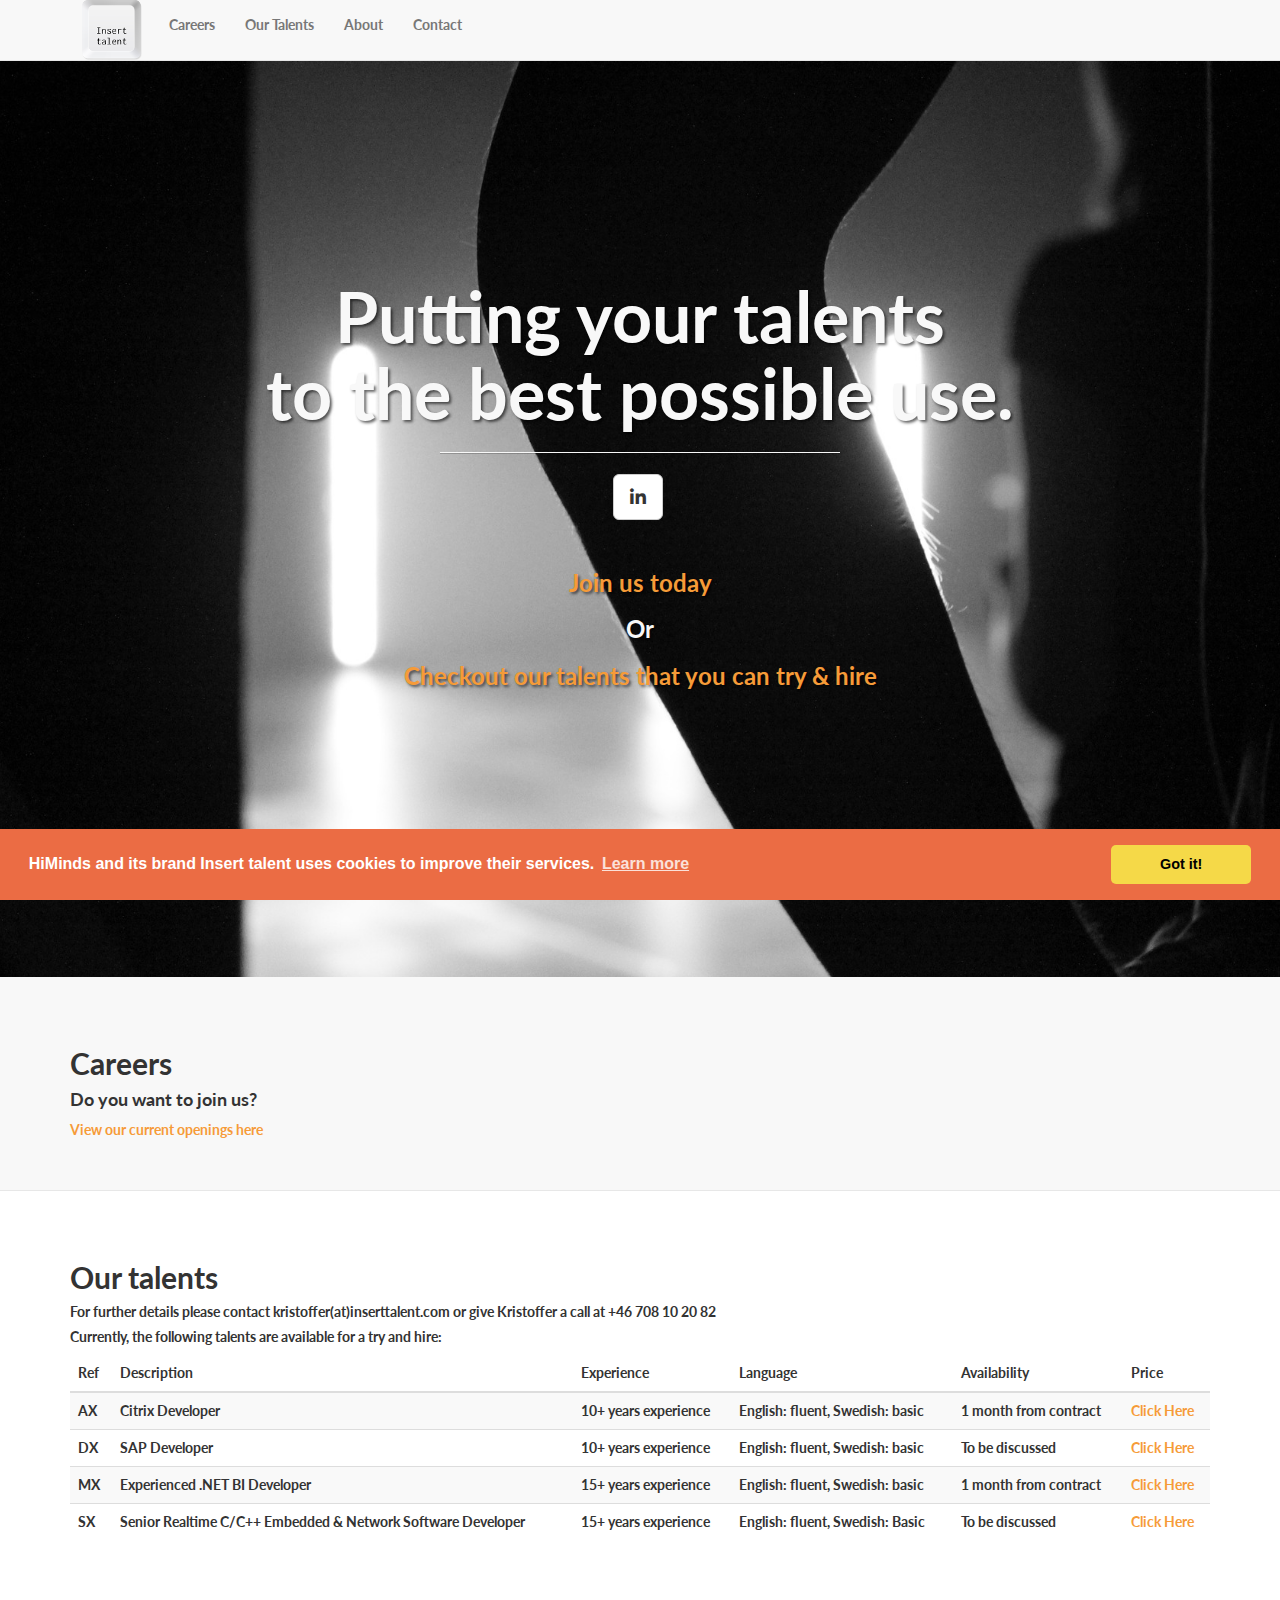
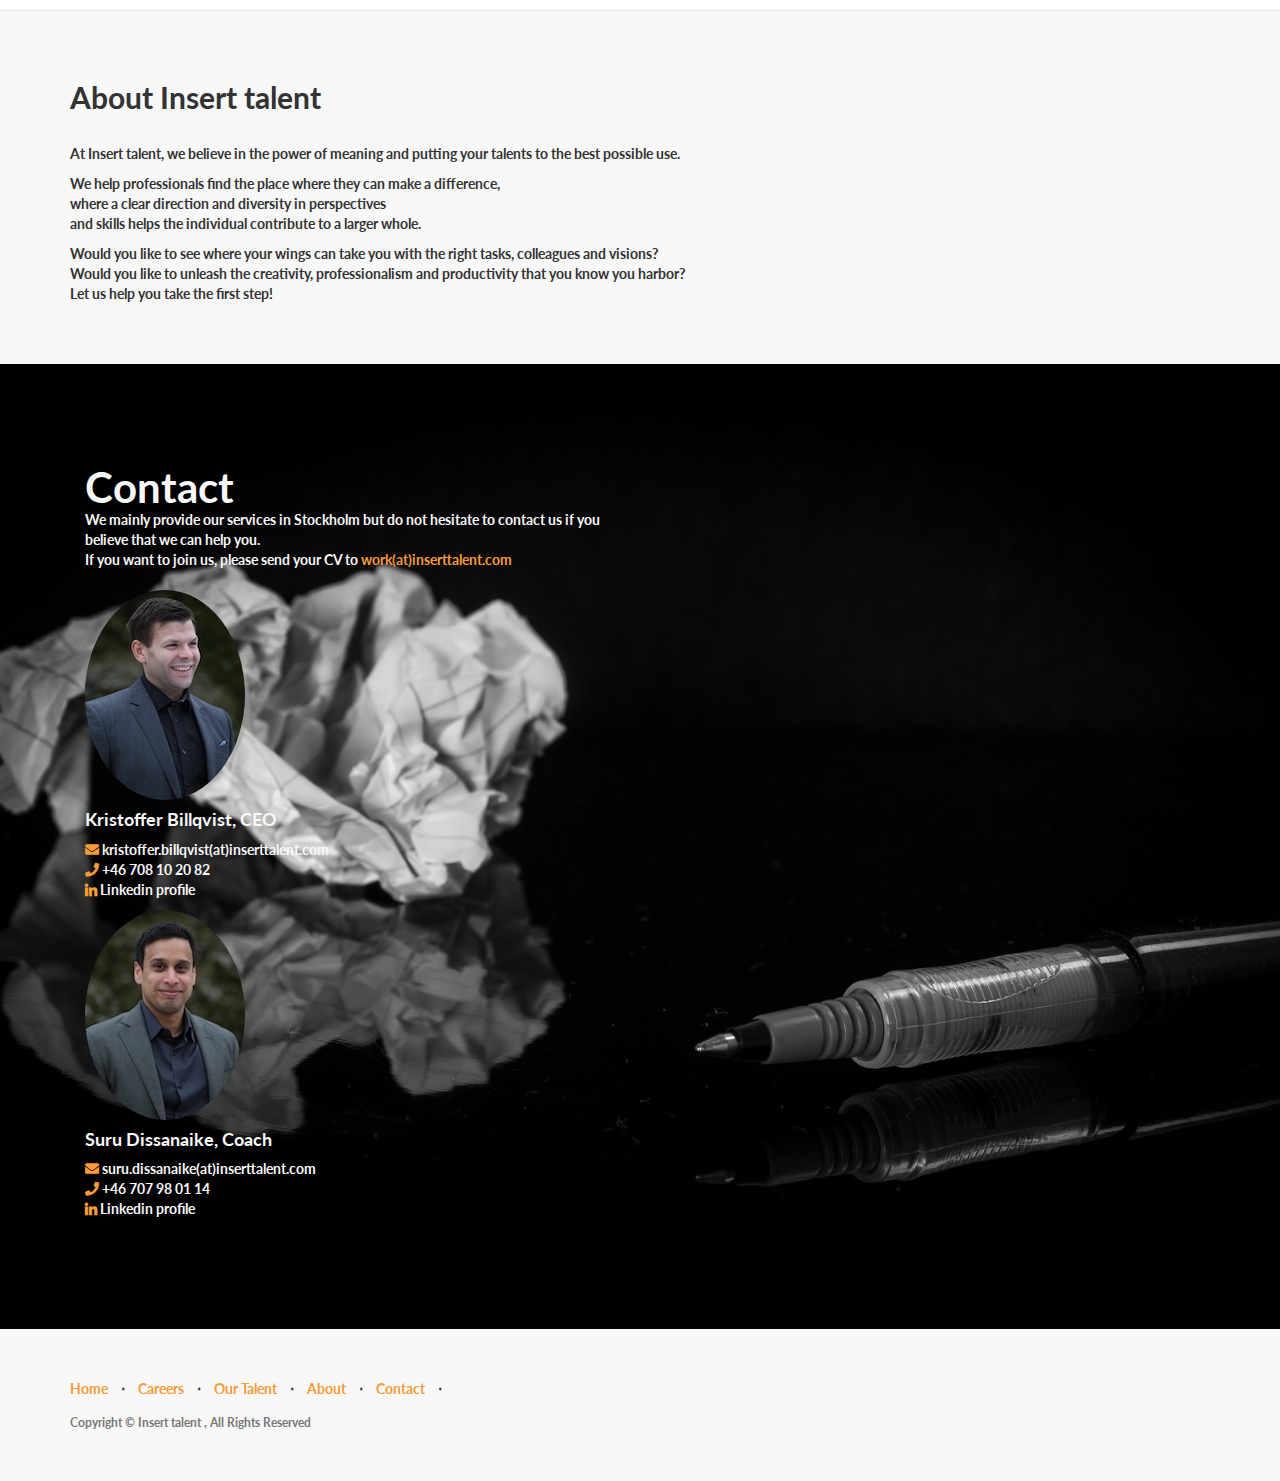
==== index.html @ 70e40157 "Moved to github.io" ====
<!DOCTYPE html>
<html>

<head>
    <meta charset="utf-8">
    <meta http-equiv="X-UA-Compatible" content="IE=edge">
    <meta name="viewport" content="width=device-width, initial-scale=1">
    <meta name="description" content=" Insert talent">
    <meta name="author" content="Suru Dissanaike">

    <title>Insert talent</title>

    <!-- Bootstrap Core CSS -->
    <link href="css/bootstrap.min.css" rel="stylesheet">

    <!-- Custom CSS -->
    <link href="css/landing-page.css" rel="stylesheet">

    <!-- Custom Fonts -->
    <link href="assets/css/fontawesome-all.min.css" rel="stylesheet">

    <!-- Handle Code-->
    <link href="assets/prism/prism.css" rel="stylesheet">

    <!-- Handle Videos on our site-->
    <link href="css/video-js.css" rel="stylesheet">

    <link rel="shortcut icon" type="image/png" href="favicon.png" />

    <link href="//fonts.googleapis.com/css?family=Lato:300,400,700,300italic,400italic,700italic" rel="stylesheet"
        type="text/css">

    <link rel="stylesheet" type="text/css" href="css/cookieconsent.min.css">


</head>

<body>
    <!-- Navigation -->
    <nav class="navbar navbar-default navbar-fixed-top" role="navigation">
        <div class="container">
            <!-- Brand and toggle get grouped for better mobile display -->
            <div class="navbar-header page-scroll">
                &nbsp; &nbsp;
                <a href="#home">
                    <img src="img/logo.png" max-width=100% height=auto>
                </a>

                <button type="button" class="navbar-toggle" data-toggle="collapse"
                    data-target="#bs-example-navbar-collapse-1">
                    <span class="sr-only">Toggle navigation</span>
                    <span class="icon-bar"></span>
                    <span class="icon-bar"></span>
                    <span class="icon-bar"></span>
                </button>
            </div>

            <!-- Collect the nav links, forms, and other content for toggling -->
            <div class="collapse navbar-collapse" id="bs-example-navbar-collapse-1">
                <ul class="nav navbar-nav navbar-left">
                    <li>
                        &nbsp;
                    </li>
                    <li>
                        &nbsp;
                    </li>
                    <li>
                        &nbsp;
                    </li>
                    <li>
                        &nbsp;
                    </li>
                    <li>
                        <a class="page-scroll" href="#careers">Careers</a>
                    </li>
                    <li>
                        <a class="page-scroll" href="#talent">Our Talents</a>
                    </li>

                    <li>
                        <a class="page-scroll" href="#about">About</a>
                    </li>
                    <li>
                        <a class="page-scroll" href="#contact">Contact</a>
                    </li>
                </ul>
            </div>
            <!-- /.navbar-collapse -->
        </div>
        <!-- /.container -->
    </nav>

    <section id="home">
        <!-- Header -->
        <div class="intro-header">
            <div class="container">
                <div class="row">
                    <div class="col-lg-12">
                        <div class="intro-message">
                            <h1>Putting your talents </h1>
                            <h1>to the best possible use.</h1>

                            <hr class="intro-divider">
                            <ul class="list-inline intro-social-buttons">
                                <li>
                                    <a href="https://www.linkedin.com/company/inserttalent/"
                                        class="btn btn-default btn-lg">
                                        <i class="fab fa-linkedin-in"></i>
                                        <span class="network-name"></span>
                                    </a>
                                </li>
                            </ul>
                            <br>
                            <h3>
                                <a href="#careers">Join us today</a>
                            </h3>
                            <h3>Or</h3>
                            <h3>
                                <a href="#talent">Checkout our talents that you can try & hire</a>
                            </h3>

                        </div>
                    </div>
                </div>
            </div>
            <!-- /.container -->
        </div>
        <!-- /.intro-header -->

    </section>
    <!-- Careers Section -->
    <section id="careers">
        <div class="content-section-a">
            <div class="container">
                <h2>Careers</h2>
                <h4>
                    Do you want to join us?
                </h4>
                <a href="https://youcru.it/faI4HD" target="_blank"> View our current openings here</a>
            </div>
        </div>
    </section>

    </section>

    <!-- talent Section -->
    <section id="talent">
        <div class="content-section-b">
            <div class="container">
                <h2>Our talents</h2>
                <h5>For further details please contact kristoffer(at)inserttalent.com or give Kristoffer a call at +46
                    708 10 20 82</h5>
                <h5>Currently, the following talents are available for a try and hire:</h5>

                <table class="table table-striped">
                    <thead>
                        <tr>
                            <th scope="col">Ref</th>
                            <th scope="col">Description</th>
                            <th scope="col">Experience</th>
                            <th scope="col">Language</th>
                            <th scope="col">Availability</th>
                            <th scope="col">Price</th>

                        </tr>
                    </thead>
                    <tbody>
                        <tr>
                            <th scope="row">AX</th>
                            <td>Citrix Developer</td>
                            <td>10+ years experience</td>
                            <td>English: fluent, Swedish: basic</td>
                            <td>1 month from contract</td>
                            <td> <a href="#"
                                    onClick="MyWindow=window.open('it-ax.html','MyWindow','width=600,height=300'); return false;">Click
                                    Here</a></td>
                        </tr>
                        <tr>
                            <th scope="row">DX</th>
                            <td>SAP Developer</td>
                            <td>10+ years experience</td>
                            <td>English: fluent, Swedish: basic</td>
                            <td>To be discussed</td>
                            <td> <a href="#"
                                    onClick="MyWindow=window.open('it-dx.html','MyWindow','width=600,height=300'); return false;">Click
                                    Here</a></td>
                        </tr>
                        <tr>
                            <th scope="row">MX</th>
                            <td>Experienced .NET BI Developer</td>
                            <td>15+ years experience</td>
                            <td>English: fluent, Swedish: basic</td>
                            <td>1 month from contract</td>
                            <td> <a href="#"
                                    onClick="MyWindow=window.open('it-mx.html','MyWindow','width=600,height=300'); return false;">Click
                                    Here</a></td>

                        </tr>
                        <tr>
                            <th scope="row">SX</th>
                            <td>Senior Realtime C/C++ Embedded & Network Software Developer</td>
                            <td>15+ years experience</td>
                            <td>English: fluent, Swedish: Basic</td>
                            <td>To be discussed</td>
                            <td> <a href="#"
                                    onClick="MyWindow=window.open('it-sx.html','MyWindow','width=600,height=300'); return false;">Click
                                    Here</a></td>

                        </tr>
                    </tbody>
                </table>

            </div>
        </div>
    </section>


    <!-- About Section -->
    <section id="about">
        <div class="content-section-a">
            <div class="container">
                <h2>About Insert talent</h2>
                <br />
                <p>
                    At Insert talent, we believe in the power of meaning and putting your talents to the best possible
                    use.
                </p>
                <p>
                    We help professionals find the place where they can make a difference,
                    <br> where a clear direction and diversity in perspectives
                    <br> and skills helps the individual contribute to a larger whole.
                    <br>
                </p>
                <p>
                    Would you like to see where your wings can take you with the right tasks, colleagues and visions?
                    <br> Would you like to unleash the creativity, professionalism and productivity that you know you
                    harbor?
                    <br> Let us help you take the first step!
                    <br>
                </p>

            </div>
        </div>
    </section>

    <section id="contact">
        <div class="banner">
            <div class="container">
                <div class="col-lg-6">
                    <h2>Contact</h2>
                    <p>We mainly provide our services in Stockholm but do not hesitate to contact
                        us if you believe that we can help you.
                        <br />If you want to join us, please send your CV to
                        <a href="mailto:work@inserttalent.com">work(at)inserttalent.com</a>
                    </p>
                    <div class="clearfix"></div>

                    <p>
                    </p>

                    <!--//Kristoffer-->
                    <div class="profile">
                        <img class="img-circle" src="img/kristoffer-contact.jpg" alt="" />
                    </div>
                    <!--//profile-->
                    <h4 class="sub-title">Kristoffer Billqvist, CEO</h4>
                    <p>
                        <a href="mailto:kristoffer.billqvist@inserttalent.com">
                            <i class="fa fa-envelope"></i>
                        </a> kristoffer.billqvist(at)inserttalent.com
                        <br>
                        <a href="tel:+46708102082">
                            <i class="fa fa-phone"></i>
                        </a> +46 708 10 20 82
                        <br>
                        <a href="https://se.linkedin.com/in/kristofferj" target="_blank">
                            <i class="fab fa-linkedin-in"> </i>
                        </a> Linkedin profile

                        <br>
                    </p>
                    <!--Kristoffer-->
                    <!--Suru-->
                    <!--//Suru-->
                    <div class="profile">
                        <img class="img-circle" src="img/suru-contact.jpg" alt="" />
                    </div>
                    <!--//profile-->
                    <h4 class="sub-title">Suru Dissanaike, Coach</h4>
                    <p>
                        <a href="mailto:suru.dissanaike@inserttalent.com">
                            <i class="fa fa-envelope"></i>
                        </a> suru.dissanaike(at)inserttalent.com
                        <br>
                        <a href="tel:+46707980114">
                            <i class="fa fa-phone"></i>
                        </a> +46 707 98 01 14
                        <br>
                        <a href="https://se.linkedin.com/in/dissanaike" target="_blank">
                            <i class="fab fa-linkedin-in"> </i>
                        </a> Linkedin profile
                        <br>
                    </p>
                    <!--Suru-->
                </div>

            </div>
        </div>
    </section>
    <!-- /.banner -->
    <!-- Footer -->
    <footer>
        <div class="container">
            <div class="row">
                <div class="col-md-8">
                    <ul class="list-inline">
                        <li>
                            <a href="#home">Home</a>
                        </li>
                        <li class="footer-menu-divider">&sdot;</li>
                        <li>
                            <a href="#careers">Careers</a>
                        </li>
                        <li class="footer-menu-divider">&sdot;</li>
                        <li>
                            <a href="#talent">Our Talent</a>
                        </li>
                        <li class="footer-menu-divider">&sdot;</li>

                        <li>
                            <a href="#about">About</a>
                        </li>
                        <li class="footer-menu-divider">&sdot;</li>
                        <li>
                            <a href="#contact">Contact</a>
                        </li>
                        <li class="footer-menu-divider">&sdot;</li>
                    </ul>
                    <p class="copyright text-muted small">Copyright &copy; Insert talent , All Rights Reserved</p>
                </div>

                <!-- Insert talent thanks  Landing Page which is a free to use and open source. We also thank Bootstrap theme created by http://startbootstrap.com -->
            </div>
        </div>
    </footer>

    <!-- jQuery Version 1.11.0 -->
    <script src="js/jquery-1.11.0.js"></script>

    <!-- Plugin JavaScript -->
    <script src="js/jquery.easing.min.js"></script>

    <!-- Bootstrap Core JavaScript -->
    <script src="js/bootstrap.min.js"></script>

    <!-- Custom Theme JavaScript -->
    <script src="js/landing-page.js"></script>

    <!-- Global site tag (gtag.js) - Google Analytics -->
    <script async src="https://www.googletagmanager.com/gtag/js?id=UA-114684501-1"></script>


    <script src="js/cookieconsent.min.js"></script>


    <script>
        window.dataLayer = window.dataLayer || [];

        function gtag() {
            dataLayer.push(arguments);
        }
        gtag('js', new Date());

        gtag('config', 'UA-114684501-1');

        window.addEventListener("load", function () {
            window.cookieconsent.initialise({
                "palette": {
                    "popup": {
                        "background": "#eb6c44",
                        "text": "#ffffff"
                    },
                    "button": {
                        "background": "#f5d948"
                    }
                },
                "theme": "classic",
                "content": {
                    "message": "HiMinds and its brand Insert talent uses cookies to improve their services. ",
                    "href": "https://www.himinds.com/pdf/DataProtectionPolicy.pdf"
                }
            })
        });
    </script>

</body>

</html>
---- css/landing-page.css ----
/*!
 * Start Bootstrap - Landing Page Bootstrap Theme (http://startbootstrap.com)
 * Code licensed under the Apache License v2.0.
 * For details, see http://www.apache.org/licenses/LICENSE-2.0.
 */

body,
html {
    width: 100%;
    height: 100%;
}

body,
h1,
h2,
h3,
h4,
h5,
h6 {
    font-family: "Lato","Helvetica Neue",Helvetica,Arial,sans-serif;
    font-weight: 700;
}


.lead {
    font-size: 16px;
    font-weight: 600;
}

.intro-header {
    padding-top: 50px; /* If you're making other pages, make sure there is 50px of padding to make sure the navbar doesn't overlap content! */
    padding-bottom: 50px;
    text-align: center;
    color: #f8f8f8;
    background: url(../img/intro-bg-hms.jpg) no-repeat center center;
    background-size: cover;
}

.intro-message {
    position: relative;
    padding-top: 20%;
    padding-bottom: 20%;
}

.intro-message > h1 {
    margin: 0;
    text-shadow: 2px 2px 3px rgba(0,0,0,0.6);
    font-size: 5em;
}

.intro-divider {
    width: 400px;
    border-top: 1px solid #f8f8f8;
    border-bottom: 1px solid rgba(0,0,0,0.2);
}

.intro-message > h3 {
    text-shadow: 2px 2px 3px rgba(0,0,0,0.6);
}

@media(max-width:767px) {
    .intro-message {
        padding-bottom: 15%;
    }

    .intro-message > h1 {
        font-size: 3em;
    }

    ul.intro-social-buttons > li {
        display: block;
        margin-bottom: 20px;
        padding: 0;
    }

    ul.intro-social-buttons > li:last-child {
        margin-bottom: 0;
    }

    .intro-divider {
        width: 100%;
    }
}

.network-name {
    text-transform: uppercase;
    font-size: 14px;
    font-weight: 400;
    letter-spacing: 2px;
}

.content-section-a {
    padding: 50px 0;
    background-color: #f8f8f8;
}

.content-section-b {
    padding: 50px 0;
    border-top: 1px solid #e7e7e7;
    border-bottom: 1px solid #e7e7e7;
}

.section-heading {
    margin-bottom: 30px;
}

.section-heading-spacer {
    float: left;
    width: 200px;
    border-top: 3px solid #e7e7e7;
}

.banner {
    padding: 100px 0;
    color: #f8f8f8;
    background: url(../img/banner-bg-hms.jpg) no-repeat center center;
    background-size: cover;
}

.banner h2 {
    margin: 0;
    text-shadow: 2px 2px 3px rgba(0,0,0,0.6);
    font-size: 3em;
}

.banner ul {
    margin-bottom: 0;
}

.banner-social-buttons {
    float: right;
    margin-top: 0;
}

@media(max-width:1199px) {
    ul.banner-social-buttons {
        float: left;
        margin-top: 15px;
    }
}

@media(max-width:767px) {
    .banner h2 {
        margin: 0;
        text-shadow: 2px 2px 3px rgba(0,0,0,0.6);
        font-size: 3em;
    }

    ul.banner-social-buttons > li {
        display: block;
        margin-bottom: 20px;
        padding: 0;
    }

    ul.banner-social-buttons > li:last-child {
        margin-bottom: 0;
    }
}

footer {
    padding: 50px 0;
    background-color: #f8f8f8;
}

p.copyright {
    margin: 15px 0 0;
}
---- assets/prism/prism.css ----
/* PrismJS 1.10.0
http://prismjs.com/download.html?themes=prism-okaidia&languages=markup+css+clike+javascript+c+bash+cpp+arduino+go+groovy+java+python+yaml&plugins=line-highlight+line-numbers+toolbar+highlight-keywords+remove-initial-line-feed+normalize-whitespace+data-uri-highlight+show-language+copy-to-clipboard */
/**
 * okaidia theme for JavaScript, CSS and HTML
 * Loosely based on Monokai textmate theme by http://www.monokai.nl/
 * @author ocodia
 */

code[class*="language-"],
pre[class*="language-"] {
	color: #f8f8f2;
	background: none;
	text-shadow: 0 1px rgba(0, 0, 0, 0.3);
	font-family: Consolas, Monaco, 'Andale Mono', 'Ubuntu Mono', monospace;
	text-align: left;
	white-space: pre;
	word-spacing: normal;
	word-break: normal;
	word-wrap: normal;
	line-height: 1.5;

	-moz-tab-size: 4;
	-o-tab-size: 4;
	tab-size: 4;

	-webkit-hyphens: none;
	-moz-hyphens: none;
	-ms-hyphens: none;
	hyphens: none;
}

/* Code blocks */
pre[class*="language-"] {
	padding: 1em;
	margin: .5em 0;
	overflow: auto;
	border-radius: 0.3em;
}

:not(pre) > code[class*="language-"],
pre[class*="language-"] {
	background: #272822;
}

/* Inline code */
:not(pre) > code[class*="language-"] {
	padding: .1em;
	border-radius: .3em;
	white-space: normal;
}

.token.comment,
.token.prolog,
.token.doctype,
.token.cdata {
	color: slategray;
}

.token.punctuation {
	color: #f8f8f2;
}

.namespace {
	opacity: .7;
}

.token.property,
.token.tag,
.token.constant,
.token.symbol,
.token.deleted {
	color: #f92672;
}

.token.boolean,
.token.number {
	color: #ae81ff;
}

.token.selector,
.token.attr-name,
.token.string,
.token.char,
.token.builtin,
.token.inserted {
	color: #a6e22e;
}

.token.operator,
.token.entity,
.token.url,
.language-css .token.string,
.style .token.string,
.token.variable {
	color: #f8f8f2;
}

.token.atrule,
.token.attr-value,
.token.function {
	color: #e6db74;
}

.token.keyword {
	color: #66d9ef;
}

.token.regex,
.token.important {
	color: #fd971f;
}

.token.important,
.token.bold {
	font-weight: bold;
}
.token.italic {
	font-style: italic;
}

.token.entity {
	cursor: help;
}

pre[data-line] {
	position: relative;
	padding: 1em 0 1em 3em;
}

.line-highlight {
	position: absolute;
	left: 0;
	right: 0;
	padding: inherit 0;
	margin-top: 1em; /* Same as .prism’s padding-top */

	background: hsla(24, 20%, 50%,.08);
	background: linear-gradient(to right, hsla(24, 20%, 50%,.1) 70%, hsla(24, 20%, 50%,0));

	pointer-events: none;

	line-height: inherit;
	white-space: pre;
}

	.line-highlight:before,
	.line-highlight[data-end]:after {
		content: attr(data-start);
		position: absolute;
		top: .4em;
		left: .6em;
		min-width: 1em;
		padding: 0 .5em;
		background-color: hsla(24, 20%, 50%,.4);
		color: hsl(24, 20%, 95%);
		font: bold 65%/1.5 sans-serif;
		text-align: center;
		vertical-align: .3em;
		border-radius: 999px;
		text-shadow: none;
		box-shadow: 0 1px white;
	}

	.line-highlight[data-end]:after {
		content: attr(data-end);
		top: auto;
		bottom: .4em;
	}

.line-numbers .line-highlight:before,
.line-numbers .line-highlight:after {
	content: none;
}

pre.line-numbers {
	position: relative;
	padding-left: 3.8em;
	counter-reset: linenumber;
}

pre.line-numbers > code {
	position: relative;
    white-space: inherit;
}

.line-numbers .line-numbers-rows {
	position: absolute;
	pointer-events: none;
	top: 0;
	font-size: 100%;
	left: -3.8em;
	width: 3em; /* works for line-numbers below 1000 lines */
	letter-spacing: -1px;
	border-right: 1px solid #999;

	-webkit-user-select: none;
	-moz-user-select: none;
	-ms-user-select: none;
	user-select: none;

}

	.line-numbers-rows > span {
		pointer-events: none;
		display: block;
		counter-increment: linenumber;
	}

		.line-numbers-rows > span:before {
			content: counter(linenumber);
			color: #999;
			display: block;
			padding-right: 0.8em;
			text-align: right;
		}
pre.code-toolbar {
	position: relative;
}

pre.code-toolbar > .toolbar {
	position: absolute;
	top: .3em;
	right: .2em;
	transition: opacity 0.3s ease-in-out;
	opacity: 0;
}

pre.code-toolbar:hover > .toolbar {
	opacity: 1;
}

pre.code-toolbar > .toolbar .toolbar-item {
	display: inline-block;
}

pre.code-toolbar > .toolbar a {
	cursor: pointer;
}

pre.code-toolbar > .toolbar button {
	background: none;
	border: 0;
	color: inherit;
	font: inherit;
	line-height: normal;
	overflow: visible;
	padding: 0;
	-webkit-user-select: none; /* for button */
	-moz-user-select: none;
	-ms-user-select: none;
}

pre.code-toolbar > .toolbar a,
pre.code-toolbar > .toolbar button,
pre.code-toolbar > .toolbar span {
	color: #bbb;
	font-size: .8em;
	padding: 0 .5em;
	background: #f5f2f0;
	background: rgba(224, 224, 224, 0.2);
	box-shadow: 0 2px 0 0 rgba(0,0,0,0.2);
	border-radius: .5em;
}

pre.code-toolbar > .toolbar a:hover,
pre.code-toolbar > .toolbar a:focus,
pre.code-toolbar > .toolbar button:hover,
pre.code-toolbar > .toolbar button:focus,
pre.code-toolbar > .toolbar span:hover,
pre.code-toolbar > .toolbar span:focus {
	color: inherit;
	text-decoration: none;
}
---- css/video-js.css ----
.video-js .vjs-big-play-button .vjs-icon-placeholder:before, .vjs-button > .vjs-icon-placeholder:before, .video-js .vjs-modal-dialog, .vjs-modal-dialog .vjs-modal-dialog-content {
  position: absolute;
  top: 0;
  left: 0;
  width: 100%;
  height: 100%; }

.video-js .vjs-big-play-button .vjs-icon-placeholder:before, .vjs-button > .vjs-icon-placeholder:before {
  text-align: center; }

@font-face {
  font-family: VideoJS;
  src: url("../font/2.1.0/VideoJS.eot?#iefix") format("eot"); }

@font-face {
  font-family: VideoJS;
  src: url([data-uri]) format("woff"), url([data-uri]) format("truetype");
  font-weight: normal;
  font-style: normal; }

.vjs-icon-play, .video-js .vjs-big-play-button .vjs-icon-placeholder:before, .video-js .vjs-play-control .vjs-icon-placeholder {
  font-family: VideoJS;
  font-weight: normal;
  font-style: normal; }
  .vjs-icon-play:before, .video-js .vjs-big-play-button .vjs-icon-placeholder:before, .video-js .vjs-play-control .vjs-icon-placeholder:before {
    content: "\f101"; }

.vjs-icon-play-circle {
  font-family: VideoJS;
  font-weight: normal;
  font-style: normal; }
  .vjs-icon-play-circle:before {
    content: "\f102"; }

.vjs-icon-pause, .video-js .vjs-play-control.vjs-playing .vjs-icon-placeholder {
  font-family: VideoJS;
  font-weight: normal;
  font-style: normal; }
  .vjs-icon-pause:before, .video-js .vjs-play-control.vjs-playing .vjs-icon-placeholder:before {
    content: "\f103"; }

.vjs-icon-volume-mute, .video-js .vjs-mute-control.vjs-vol-0 .vjs-icon-placeholder {
  font-family: VideoJS;
  font-weight: normal;
  font-style: normal; }
  .vjs-icon-volume-mute:before, .video-js .vjs-mute-control.vjs-vol-0 .vjs-icon-placeholder:before {
    content: "\f104"; }

.vjs-icon-volume-low, .video-js .vjs-mute-control.vjs-vol-1 .vjs-icon-placeholder {
  font-family: VideoJS;
  font-weight: normal;
  font-style: normal; }
  .vjs-icon-volume-low:before, .video-js .vjs-mute-control.vjs-vol-1 .vjs-icon-placeholder:before {
    content: "\f105"; }

.vjs-icon-volume-mid, .video-js .vjs-mute-control.vjs-vol-2 .vjs-icon-placeholder {
  font-family: VideoJS;
  font-weight: normal;
  font-style: normal; }
  .vjs-icon-volume-mid:before, .video-js .vjs-mute-control.vjs-vol-2 .vjs-icon-placeholder:before {
    content: "\f106"; }

.vjs-icon-volume-high, .video-js .vjs-mute-control .vjs-icon-placeholder {
  font-family: VideoJS;
  font-weight: normal;
  font-style: normal; }
  .vjs-icon-volume-high:before, .video-js .vjs-mute-control .vjs-icon-placeholder:before {
    content: "\f107"; }

.vjs-icon-fullscreen-enter, .video-js .vjs-fullscreen-control .vjs-icon-placeholder {
  font-family: VideoJS;
  font-weight: normal;
  font-style: normal; }
  .vjs-icon-fullscreen-enter:before, .video-js .vjs-fullscreen-control .vjs-icon-placeholder:before {
    content: "\f108"; }

.vjs-icon-fullscreen-exit, .video-js.vjs-fullscreen .vjs-fullscreen-control .vjs-icon-placeholder {
  font-family: VideoJS;
  font-weight: normal;
  font-style: normal; }
  .vjs-icon-fullscreen-exit:before, .video-js.vjs-fullscreen .vjs-fullscreen-control .vjs-icon-placeholder:before {
    content: "\f109"; }

.vjs-icon-square {
  font-family: VideoJS;
  font-weight: normal;
  font-style: normal; }
  .vjs-icon-square:before {
    content: "\f10a"; }

.vjs-icon-spinner {
  font-family: VideoJS;
  font-weight: normal;
  font-style: normal; }
  .vjs-icon-spinner:before {
    content: "\f10b"; }

.vjs-icon-subtitles, .video-js .vjs-subtitles-button .vjs-icon-placeholder, .video-js .vjs-subs-caps-button .vjs-icon-placeholder,
.video-js.video-js:lang(en-GB) .vjs-subs-caps-button .vjs-icon-placeholder,
.video-js.video-js:lang(en-IE) .vjs-subs-caps-button .vjs-icon-placeholder,
.video-js.video-js:lang(en-AU) .vjs-subs-caps-button .vjs-icon-placeholder,
.video-js.video-js:lang(en-NZ) .vjs-subs-caps-button .vjs-icon-placeholder {
  font-family: VideoJS;
  font-weight: normal;
  font-style: normal; }
  .vjs-icon-subtitles:before, .video-js .vjs-subtitles-button .vjs-icon-placeholder:before, .video-js .vjs-subs-caps-button .vjs-icon-placeholder:before,
  .video-js.video-js:lang(en-GB) .vjs-subs-caps-button .vjs-icon-placeholder:before,
  .video-js.video-js:lang(en-IE) .vjs-subs-caps-button .vjs-icon-placeholder:before,
  .video-js.video-js:lang(en-AU) .vjs-subs-caps-button .vjs-icon-placeholder:before,
  .video-js.video-js:lang(en-NZ) .vjs-subs-caps-button .vjs-icon-placeholder:before {
    content: "\f10c"; }

.vjs-icon-captions, .video-js .vjs-captions-button .vjs-icon-placeholder, .video-js:lang(en) .vjs-subs-caps-button .vjs-icon-placeholder,
.video-js:lang(fr-CA) .vjs-subs-caps-button .vjs-icon-placeholder {
  font-family: VideoJS;
  font-weight: normal;
  font-style: normal; }
  .vjs-icon-captions:before, .video-js .vjs-captions-button .vjs-icon-placeholder:before, .video-js:lang(en) .vjs-subs-caps-button .vjs-icon-placeholder:before,
  .video-js:lang(fr-CA) .vjs-subs-caps-button .vjs-icon-placeholder:before {
    content: "\f10d"; }

.vjs-icon-chapters, .video-js .vjs-chapters-button .vjs-icon-placeholder {
  font-family: VideoJS;
  font-weight: normal;
  font-style: normal; }
  .vjs-icon-chapters:before, .video-js .vjs-chapters-button .vjs-icon-placeholder:before {
    content: "\f10e"; }

.vjs-icon-share {
  font-family: VideoJS;
  font-weight: normal;
  font-style: normal; }
  .vjs-icon-share:before {
    content: "\f10f"; }

.vjs-icon-cog {
  font-family: VideoJS;
  font-weight: normal;
  font-style: normal; }
  .vjs-icon-cog:before {
    content: "\f110"; }

.vjs-icon-circle, .video-js .vjs-play-progress, .video-js .vjs-volume-level {
  font-family: VideoJS;
  font-weight: normal;
  font-style: normal; }
  .vjs-icon-circle:before, .video-js .vjs-play-progress:before, .video-js .vjs-volume-level:before {
    content: "\f111"; }

.vjs-icon-circle-outline {
  font-family: VideoJS;
  font-weight: normal;
  font-style: normal; }
  .vjs-icon-circle-outline:before {
    content: "\f112"; }

.vjs-icon-circle-inner-circle {
  font-family: VideoJS;
  font-weight: normal;
  font-style: normal; }
  .vjs-icon-circle-inner-circle:before {
    content: "\f113"; }

.vjs-icon-hd {
  font-family: VideoJS;
  font-weight: normal;
  font-style: normal; }
  .vjs-icon-hd:before {
    content: "\f114"; }

.vjs-icon-cancel, .video-js .vjs-control.vjs-close-button .vjs-icon-placeholder {
  font-family: VideoJS;
  font-weight: normal;
  font-style: normal; }
  .vjs-icon-cancel:before, .video-js .vjs-control.vjs-close-button .vjs-icon-placeholder:before {
    content: "\f115"; }

.vjs-icon-replay, .video-js .vjs-play-control.vjs-ended .vjs-icon-placeholder {
  font-family: VideoJS;
  font-weight: normal;
  font-style: normal; }
  .vjs-icon-replay:before, .video-js .vjs-play-control.vjs-ended .vjs-icon-placeholder:before {
    content: "\f116"; }

.vjs-icon-facebook {
  font-family: VideoJS;
  font-weight: normal;
  font-style: normal; }
  .vjs-icon-facebook:before {
    content: "\f117"; }

.vjs-icon-gplus {
  font-family: VideoJS;
  font-weight: normal;
  font-style: normal; }
  .vjs-icon-gplus:before {
    content: "\f118"; }

.vjs-icon-linkedin {
  font-family: VideoJS;
  font-weight: normal;
  font-style: normal; }
  .vjs-icon-linkedin:before {
    content: "\f119"; }

.vjs-icon-twitter {
  font-family: VideoJS;
  font-weight: normal;
  font-style: normal; }
  .vjs-icon-twitter:before {
    content: "\f11a"; }

.vjs-icon-tumblr {
  font-family: VideoJS;
  font-weight: normal;
  font-style: normal; }
  .vjs-icon-tumblr:before {
    content: "\f11b"; }

.vjs-icon-pinterest {
  font-family: VideoJS;
  font-weight: normal;
  font-style: normal; }
  .vjs-icon-pinterest:before {
    content: "\f11c"; }

.vjs-icon-audio-description, .video-js .vjs-descriptions-button .vjs-icon-placeholder {
  font-family: VideoJS;
  font-weight: normal;
  font-style: normal; }
  .vjs-icon-audio-description:before, .video-js .vjs-descriptions-button .vjs-icon-placeholder:before {
    content: "\f11d"; }

.vjs-icon-audio, .video-js .vjs-audio-button .vjs-icon-placeholder {
  font-family: VideoJS;
  font-weight: normal;
  font-style: normal; }
  .vjs-icon-audio:before, .video-js .vjs-audio-button .vjs-icon-placeholder:before {
    content: "\f11e"; }

.vjs-icon-next-item {
  font-family: VideoJS;
  font-weight: normal;
  font-style: normal; }
  .vjs-icon-next-item:before {
    content: "\f11f"; }

.vjs-icon-previous-item {
  font-family: VideoJS;
  font-weight: normal;
  font-style: normal; }
  .vjs-icon-previous-item:before {
    content: "\f120"; }

.video-js {
  display: block;
  vertical-align: top;
  box-sizing: border-box;
  color: #fff;
  background-color: #000;
  position: relative;
  padding: 0;
  font-size: 10px;
  line-height: 1;
  font-weight: normal;
  font-style: normal;
  font-family: Arial, Helvetica, sans-serif;
  word-break: initial; }
  .video-js:-moz-full-screen {
    position: absolute; }
  .video-js:-webkit-full-screen {
    width: 100% !important;
    height: 100% !important; }

.video-js[tabindex="-1"] {
  outline: none; }

.video-js *,
.video-js *:before,
.video-js *:after {
  box-sizing: inherit; }

.video-js ul {
  font-family: inherit;
  font-size: inherit;
  line-height: inherit;
  list-style-position: outside;
  margin-left: 0;
  margin-right: 0;
  margin-top: 0;
  margin-bottom: 0; }

.video-js.vjs-fluid,
.video-js.vjs-16-9,
.video-js.vjs-4-3 {
  width: 100%;
  max-width: 100%;
  height: 0; }

.video-js.vjs-16-9 {
  padding-top: 56.25%; }

.video-js.vjs-4-3 {
  padding-top: 75%; }

.video-js.vjs-fill {
  width: 100%;
  height: 100%; }

.video-js .vjs-tech {
  position: absolute;
  top: 0;
  left: 0;
  width: 100%;
  height: 100%; }

body.vjs-full-window {
  padding: 0;
  margin: 0;
  height: 100%;
  overflow-y: auto; }

.vjs-full-window .video-js.vjs-fullscreen {
  position: fixed;
  overflow: hidden;
  z-index: 1000;
  left: 0;
  top: 0;
  bottom: 0;
  right: 0; }

.video-js.vjs-fullscreen {
  width: 100% !important;
  height: 100% !important;
  padding-top: 0 !important; }

.video-js.vjs-fullscreen.vjs-user-inactive {
  cursor: none; }

.vjs-hidden {
  display: none !important; }

.vjs-disabled {
  opacity: 0.5;
  cursor: default; }

.video-js .vjs-offscreen {
  height: 1px;
  left: -9999px;
  position: absolute;
  top: 0;
  width: 1px; }

.vjs-lock-showing {
  display: block !important;
  opacity: 1;
  visibility: visible; }

.vjs-no-js {
  padding: 20px;
  color: #fff;
  background-color: #000;
  font-size: 18px;
  font-family: Arial, Helvetica, sans-serif;
  text-align: center;
  width: 300px;
  height: 150px;
  margin: 0px auto; }

.vjs-no-js a,
.vjs-no-js a:visited {
  color: #66A8CC; }

.video-js .vjs-big-play-button {
  font-size: 3em;
  line-height: 1.5em;
  height: 1.5em;
  width: 3em;
  display: block;
  position: absolute;
  top: 10px;
  left: 10px;
  padding: 0;
  cursor: pointer;
  opacity: 1;
  border: 0.06666em solid #fff;
  background-color: #2B333F;
  background-color: rgba(43, 51, 63, 0.7);
  -webkit-border-radius: 0.3em;
  -moz-border-radius: 0.3em;
  border-radius: 0.3em;
  -webkit-transition: all 0.4s;
  -moz-transition: all 0.4s;
  -ms-transition: all 0.4s;
  -o-transition: all 0.4s;
  transition: all 0.4s; }

.vjs-big-play-centered .vjs-big-play-button {
  top: 50%;
  left: 50%;
  margin-top: -0.75em;
  margin-left: -1.5em; }

.video-js:hover .vjs-big-play-button,
.video-js .vjs-big-play-button:focus {
  border-color: #fff;
  background-color: #73859f;
  background-color: rgba(115, 133, 159, 0.5);
  -webkit-transition: all 0s;
  -moz-transition: all 0s;
  -ms-transition: all 0s;
  -o-transition: all 0s;
  transition: all 0s; }

.vjs-controls-disabled .vjs-big-play-button,
.vjs-has-started .vjs-big-play-button,
.vjs-using-native-controls .vjs-big-play-button,
.vjs-error .vjs-big-play-button {
  display: none; }

.vjs-has-started.vjs-paused.vjs-show-big-play-button-on-pause .vjs-big-play-button {
  display: block; }

.video-js button {
  background: none;
  border: none;
  color: inherit;
  display: inline-block;
  overflow: visible;
  font-size: inherit;
  line-height: inherit;
  text-transform: none;
  text-decoration: none;
  transition: none;
  -webkit-appearance: none;
  -moz-appearance: none;
  appearance: none; }

.vjs-control .vjs-button {
  width: 100%;
  height: 100%; }

.video-js .vjs-control.vjs-close-button {
  cursor: pointer;
  height: 3em;
  position: absolute;
  right: 0;
  top: 0.5em;
  z-index: 2; }

.video-js .vjs-modal-dialog {
  background: rgba(0, 0, 0, 0.8);
  background: -webkit-linear-gradient(-90deg, rgba(0, 0, 0, 0.8), rgba(255, 255, 255, 0));
  background: linear-gradient(180deg, rgba(0, 0, 0, 0.8), rgba(255, 255, 255, 0));
  overflow: auto;
  box-sizing: content-box; }

.video-js .vjs-modal-dialog > * {
  box-sizing: border-box; }

.vjs-modal-dialog .vjs-modal-dialog-content {
  font-size: 1.2em;
  line-height: 1.5;
  padding: 20px 24px;
  z-index: 1; }

.vjs-menu-button {
  cursor: pointer; }

.vjs-menu-button.vjs-disabled {
  cursor: default; }

.vjs-workinghover .vjs-menu-button.vjs-disabled:hover .vjs-menu {
  display: none; }

.vjs-menu .vjs-menu-content {
  display: block;
  padding: 0;
  margin: 0;
  font-family: Arial, Helvetica, sans-serif;
  overflow: auto;
  box-sizing: content-box; }

.vjs-menu .vjs-menu-content > * {
  box-sizing: border-box; }

.vjs-scrubbing .vjs-menu-button:hover .vjs-menu {
  display: none; }

.vjs-menu li {
  list-style: none;
  margin: 0;
  padding: 0.2em 0;
  line-height: 1.4em;
  font-size: 1.2em;
  text-align: center;
  text-transform: lowercase; }

.vjs-menu li.vjs-menu-item:focus,
.vjs-menu li.vjs-menu-item:hover {
  background-color: #73859f;
  background-color: rgba(115, 133, 159, 0.5); }

.vjs-menu li.vjs-selected,
.vjs-menu li.vjs-selected:focus,
.vjs-menu li.vjs-selected:hover {
  background-color: #fff;
  color: #2B333F; }

.vjs-menu li.vjs-menu-title {
  text-align: center;
  text-transform: uppercase;
  font-size: 1em;
  line-height: 2em;
  padding: 0;
  margin: 0 0 0.3em 0;
  font-weight: bold;
  cursor: default; }

.vjs-menu-button-popup .vjs-menu {
  display: none;
  position: absolute;
  bottom: 0;
  width: 10em;
  left: -3em;
  height: 0em;
  margin-bottom: 1.5em;
  border-top-color: rgba(43, 51, 63, 0.7); }

.vjs-menu-button-popup .vjs-menu .vjs-menu-content {
  background-color: #2B333F;
  background-color: rgba(43, 51, 63, 0.7);
  position: absolute;
  width: 100%;
  bottom: 1.5em;
  max-height: 15em; }

.vjs-workinghover .vjs-menu-button-popup:hover .vjs-menu,
.vjs-menu-button-popup .vjs-menu.vjs-lock-showing {
  display: block; }

.video-js .vjs-menu-button-inline {
  -webkit-transition: all 0.4s;
  -moz-transition: all 0.4s;
  -ms-transition: all 0.4s;
  -o-transition: all 0.4s;
  transition: all 0.4s;
  overflow: hidden; }

.video-js .vjs-menu-button-inline:before {
  width: 2.222222222em; }

.video-js .vjs-menu-button-inline:hover,
.video-js .vjs-menu-button-inline:focus,
.video-js .vjs-menu-button-inline.vjs-slider-active,
.video-js.vjs-no-flex .vjs-menu-button-inline {
  width: 12em; }

.vjs-menu-button-inline .vjs-menu {
  opacity: 0;
  height: 100%;
  width: auto;
  position: absolute;
  left: 4em;
  top: 0;
  padding: 0;
  margin: 0;
  -webkit-transition: all 0.4s;
  -moz-transition: all 0.4s;
  -ms-transition: all 0.4s;
  -o-transition: all 0.4s;
  transition: all 0.4s; }

.vjs-menu-button-inline:hover .vjs-menu,
.vjs-menu-button-inline:focus .vjs-menu,
.vjs-menu-button-inline.vjs-slider-active .vjs-menu {
  display: block;
  opacity: 1; }

.vjs-no-flex .vjs-menu-button-inline .vjs-menu {
  display: block;
  opacity: 1;
  position: relative;
  width: auto; }

.vjs-no-flex .vjs-menu-button-inline:hover .vjs-menu,
.vjs-no-flex .vjs-menu-button-inline:focus .vjs-menu,
.vjs-no-flex .vjs-menu-button-inline.vjs-slider-active .vjs-menu {
  width: auto; }

.vjs-menu-button-inline .vjs-menu-content {
  width: auto;
  height: 100%;
  margin: 0;
  overflow: hidden; }

.video-js .vjs-control-bar {
  display: none;
  width: 100%;
  position: absolute;
  bottom: 0;
  left: 0;
  right: 0;
  height: 3.0em;
  background-color: #2B333F;
  background-color: rgba(43, 51, 63, 0.7); }

.vjs-has-started .vjs-control-bar {
  display: -webkit-box;
  display: -webkit-flex;
  display: -ms-flexbox;
  display: flex;
  visibility: visible;
  opacity: 1;
  -webkit-transition: visibility 0.1s, opacity 0.1s;
  -moz-transition: visibility 0.1s, opacity 0.1s;
  -ms-transition: visibility 0.1s, opacity 0.1s;
  -o-transition: visibility 0.1s, opacity 0.1s;
  transition: visibility 0.1s, opacity 0.1s; }

.vjs-has-started.vjs-user-inactive.vjs-playing .vjs-control-bar {
  visibility: visible;
  opacity: 0;
  -webkit-transition: visibility 1s, opacity 1s;
  -moz-transition: visibility 1s, opacity 1s;
  -ms-transition: visibility 1s, opacity 1s;
  -o-transition: visibility 1s, opacity 1s;
  transition: visibility 1s, opacity 1s; }

.vjs-controls-disabled .vjs-control-bar,
.vjs-using-native-controls .vjs-control-bar,
.vjs-error .vjs-control-bar {
  display: none !important; }

.vjs-audio.vjs-has-started.vjs-user-inactive.vjs-playing .vjs-control-bar {
  opacity: 1;
  visibility: visible; }

.vjs-has-started.vjs-no-flex .vjs-control-bar {
  display: table; }

.video-js .vjs-control {
  position: relative;
  text-align: center;
  margin: 0;
  padding: 0;
  height: 100%;
  width: 4em;
  -webkit-box-flex: none;
  -moz-box-flex: none;
  -webkit-flex: none;
  -ms-flex: none;
  flex: none; }

.vjs-button > .vjs-icon-placeholder:before {
  font-size: 1.8em;
  line-height: 1.67; }

.video-js .vjs-control:focus:before,
.video-js .vjs-control:hover:before,
.video-js .vjs-control:focus {
  text-shadow: 0em 0em 1em white; }

.video-js .vjs-control-text {
  border: 0;
  clip: rect(0 0 0 0);
  height: 1px;
  overflow: hidden;
  padding: 0;
  position: absolute;
  width: 1px; }

.vjs-no-flex .vjs-control {
  display: table-cell;
  vertical-align: middle; }

.video-js .vjs-custom-control-spacer {
  display: none; }

.video-js .vjs-progress-control {
  cursor: pointer;
  -webkit-box-flex: auto;
  -moz-box-flex: auto;
  -webkit-flex: auto;
  -ms-flex: auto;
  flex: auto;
  display: -webkit-box;
  display: -webkit-flex;
  display: -ms-flexbox;
  display: flex;
  -webkit-box-align: center;
  -webkit-align-items: center;
  -ms-flex-align: center;
  align-items: center;
  min-width: 4em; }

.video-js .vjs-progress-control.disabled {
  cursor: default; }

.vjs-live .vjs-progress-control {
  display: none; }

.vjs-no-flex .vjs-progress-control {
  width: auto; }

.video-js .vjs-progress-holder {
  -webkit-box-flex: auto;
  -moz-box-flex: auto;
  -webkit-flex: auto;
  -ms-flex: auto;
  flex: auto;
  -webkit-transition: all 0.2s;
  -moz-transition: all 0.2s;
  -ms-transition: all 0.2s;
  -o-transition: all 0.2s;
  transition: all 0.2s;
  height: 0.3em; }

.video-js .vjs-progress-control .vjs-progress-holder {
  margin: 0 10px; }

.video-js .vjs-progress-control:hover .vjs-progress-holder {
  font-size: 1.666666666666666666em; }

.video-js .vjs-progress-control:hover .vjs-progress-holder.disabled {
  font-size: 1em; }

.video-js .vjs-progress-holder .vjs-play-progress,
.video-js .vjs-progress-holder .vjs-load-progress,
.video-js .vjs-progress-holder .vjs-load-progress div {
  position: absolute;
  display: block;
  height: 100%;
  margin: 0;
  padding: 0;
  width: 0;
  left: 0;
  top: 0; }

.video-js .vjs-play-progress {
  background-color: #fff; }
  .video-js .vjs-play-progress:before {
    font-size: 0.9em;
    position: absolute;
    right: -0.5em;
    top: -0.333333333333333em;
    z-index: 1; }

.video-js .vjs-load-progress {
  background: #bfc7d3;
  background: rgba(115, 133, 159, 0.5); }

.video-js .vjs-load-progress div {
  background: white;
  background: rgba(115, 133, 159, 0.75); }

.video-js .vjs-time-tooltip {
  background-color: #fff;
  background-color: rgba(255, 255, 255, 0.8);
  -webkit-border-radius: 0.3em;
  -moz-border-radius: 0.3em;
  border-radius: 0.3em;
  color: #000;
  float: right;
  font-family: Arial, Helvetica, sans-serif;
  font-size: 1em;
  padding: 6px 8px 8px 8px;
  pointer-events: none;
  position: relative;
  top: -3.4em;
  visibility: hidden;
  z-index: 1; }

.video-js .vjs-progress-holder:focus .vjs-time-tooltip {
  display: none; }

.video-js .vjs-progress-control:hover .vjs-time-tooltip,
.video-js .vjs-progress-control:hover .vjs-progress-holder:focus .vjs-time-tooltip {
  display: block;
  font-size: 0.6em;
  visibility: visible; }

.video-js .vjs-progress-control.disabled:hover .vjs-time-tooltip {
  font-size: 1em; }

.video-js .vjs-progress-control .vjs-mouse-display {
  display: none;
  position: absolute;
  width: 1px;
  height: 100%;
  background-color: #000;
  z-index: 1; }

.vjs-no-flex .vjs-progress-control .vjs-mouse-display {
  z-index: 0; }

.video-js .vjs-progress-control:hover .vjs-mouse-display {
  display: block; }

.video-js.vjs-user-inactive .vjs-progress-control .vjs-mouse-display {
  visibility: hidden;
  opacity: 0;
  -webkit-transition: visibility 1s, opacity 1s;
  -moz-transition: visibility 1s, opacity 1s;
  -ms-transition: visibility 1s, opacity 1s;
  -o-transition: visibility 1s, opacity 1s;
  transition: visibility 1s, opacity 1s; }

.video-js.vjs-user-inactive.vjs-no-flex .vjs-progress-control .vjs-mouse-display {
  display: none; }

.vjs-mouse-display .vjs-time-tooltip {
  color: #fff;
  background-color: #000;
  background-color: rgba(0, 0, 0, 0.8); }

.video-js .vjs-slider {
  position: relative;
  cursor: pointer;
  padding: 0;
  margin: 0 0.45em 0 0.45em;
  /* iOS Safari */
  -webkit-touch-callout: none;
  /* Safari */
  -webkit-user-select: none;
  /* Konqueror HTML */
  -khtml-user-select: none;
  /* Firefox */
  -moz-user-select: none;
  /* Internet Explorer/Edge */
  -ms-user-select: none;
  /* Non-prefixed version, currently supported by Chrome and Opera */
  user-select: none;
  background-color: #73859f;
  background-color: rgba(115, 133, 159, 0.5); }

.video-js .vjs-slider.disabled {
  cursor: default; }

.video-js .vjs-slider:focus {
  text-shadow: 0em 0em 1em white;
  -webkit-box-shadow: 0 0 1em #fff;
  -moz-box-shadow: 0 0 1em #fff;
  box-shadow: 0 0 1em #fff; }

.video-js .vjs-mute-control {
  cursor: pointer;
  -webkit-box-flex: none;
  -moz-box-flex: none;
  -webkit-flex: none;
  -ms-flex: none;
  flex: none;
  padding-left: 2em;
  padding-right: 2em;
  padding-bottom: 3em; }

.video-js .vjs-volume-control {
  cursor: pointer;
  margin-right: 1em;
  display: -webkit-box;
  display: -webkit-flex;
  display: -ms-flexbox;
  display: flex; }

.video-js .vjs-volume-control.vjs-volume-horizontal {
  width: 5em; }

.video-js .vjs-volume-panel .vjs-volume-control {
  visibility: visible;
  opacity: 0;
  width: 1px;
  height: 1px;
  margin-left: -1px; }

.vjs-no-flex .vjs-volume-panel .vjs-volume-control.vjs-volume-vertical {
  -ms-filter: "progid:DXImageTransform.Microsoft.Alpha(Opacity=0)"; }
  .vjs-no-flex .vjs-volume-panel .vjs-volume-control.vjs-volume-vertical .vjs-volume-bar,
  .vjs-no-flex .vjs-volume-panel .vjs-volume-control.vjs-volume-vertical .vjs-volume-level {
    -ms-filter: "progid:DXImageTransform.Microsoft.Alpha(Opacity=0)"; }

.video-js .vjs-volume-panel {
  -webkit-transition: width 1s;
  -moz-transition: width 1s;
  -ms-transition: width 1s;
  -o-transition: width 1s;
  transition: width 1s; }
  .video-js .vjs-volume-panel:hover .vjs-volume-control,
  .video-js .vjs-volume-panel:active .vjs-volume-control,
  .video-js .vjs-volume-panel:focus .vjs-volume-control,
  .video-js .vjs-volume-panel .vjs-volume-control:hover,
  .video-js .vjs-volume-panel .vjs-volume-control:active,
  .video-js .vjs-volume-panel .vjs-mute-control:hover ~ .vjs-volume-control,
  .video-js .vjs-volume-panel .vjs-volume-control.vjs-slider-active {
    visibility: visible;
    opacity: 1;
    position: relative;
    -webkit-transition: visibility 0.1s, opacity 0.1s, height 0.1s, width 0.1s, left 0s, top 0s;
    -moz-transition: visibility 0.1s, opacity 0.1s, height 0.1s, width 0.1s, left 0s, top 0s;
    -ms-transition: visibility 0.1s, opacity 0.1s, height 0.1s, width 0.1s, left 0s, top 0s;
    -o-transition: visibility 0.1s, opacity 0.1s, height 0.1s, width 0.1s, left 0s, top 0s;
    transition: visibility 0.1s, opacity 0.1s, height 0.1s, width 0.1s, left 0s, top 0s; }
    .video-js .vjs-volume-panel:hover .vjs-volume-control.vjs-volume-horizontal,
    .video-js .vjs-volume-panel:active .vjs-volume-control.vjs-volume-horizontal,
    .video-js .vjs-volume-panel:focus .vjs-volume-control.vjs-volume-horizontal,
    .video-js .vjs-volume-panel .vjs-volume-control:hover.vjs-volume-horizontal,
    .video-js .vjs-volume-panel .vjs-volume-control:active.vjs-volume-horizontal,
    .video-js .vjs-volume-panel .vjs-mute-control:hover ~ .vjs-volume-control.vjs-volume-horizontal,
    .video-js .vjs-volume-panel .vjs-volume-control.vjs-slider-active.vjs-volume-horizontal {
      width: 5em;
      height: 3em; }
    .video-js .vjs-volume-panel:hover .vjs-volume-control.vjs-volume-vertical,
    .video-js .vjs-volume-panel:active .vjs-volume-control.vjs-volume-vertical,
    .video-js .vjs-volume-panel:focus .vjs-volume-control.vjs-volume-vertical,
    .video-js .vjs-volume-panel .vjs-volume-control:hover.vjs-volume-vertical,
    .video-js .vjs-volume-panel .vjs-volume-control:active.vjs-volume-vertical,
    .video-js .vjs-volume-panel .vjs-mute-control:hover ~ .vjs-volume-control.vjs-volume-vertical,
    .video-js .vjs-volume-panel .vjs-volume-control.vjs-slider-active.vjs-volume-vertical {
      -ms-filter: "progid:DXImageTransform.Microsoft.Alpha(Opacity=100)"; }
      .video-js .vjs-volume-panel:hover .vjs-volume-control.vjs-volume-vertical .vjs-volume-bar,
      .video-js .vjs-volume-panel:hover .vjs-volume-control.vjs-volume-vertical .vjs-volume-level,
      .video-js .vjs-volume-panel:active .vjs-volume-control.vjs-volume-vertical .vjs-volume-bar,
      .video-js .vjs-volume-panel:active .vjs-volume-control.vjs-volume-vertical .vjs-volume-level,
      .video-js .vjs-volume-panel:focus .vjs-volume-control.vjs-volume-vertical .vjs-volume-bar,
      .video-js .vjs-volume-panel:focus .vjs-volume-control.vjs-volume-vertical .vjs-volume-level,
      .video-js .vjs-volume-panel .vjs-volume-control:hover.vjs-volume-vertical .vjs-volume-bar,
      .video-js .vjs-volume-panel .vjs-volume-control:hover.vjs-volume-vertical .vjs-volume-level,
      .video-js .vjs-volume-panel .vjs-volume-control:active.vjs-volume-vertical .vjs-volume-bar,
      .video-js .vjs-volume-panel .vjs-volume-control:active.vjs-volume-vertical .vjs-volume-level,
      .video-js .vjs-volume-panel .vjs-mute-control:hover ~ .vjs-volume-control.vjs-volume-vertical .vjs-volume-bar,
      .video-js .vjs-volume-panel .vjs-mute-control:hover ~ .vjs-volume-control.vjs-volume-vertical .vjs-volume-level,
      .video-js .vjs-volume-panel .vjs-volume-control.vjs-slider-active.vjs-volume-vertical .vjs-volume-bar,
      .video-js .vjs-volume-panel .vjs-volume-control.vjs-slider-active.vjs-volume-vertical .vjs-volume-level {
        -ms-filter: "progid:DXImageTransform.Microsoft.Alpha(Opacity=100)"; }
  .video-js .vjs-volume-panel.vjs-volume-panel-horizontal:hover, .video-js .vjs-volume-panel.vjs-volume-panel-horizontal:active, .video-js .vjs-volume-panel.vjs-volume-panel-horizontal.vjs-slider-active {
    width: 9em;
    -webkit-transition: width 0.1s;
    -moz-transition: width 0.1s;
    -ms-transition: width 0.1s;
    -o-transition: width 0.1s;
    transition: width 0.1s; }

.video-js .vjs-volume-panel .vjs-volume-control.vjs-volume-vertical {
  height: 8em;
  width: 3em;
  left: -3.5em;
  -webkit-transition: visibility 1s, opacity 1s, height 1s 1s, width 1s 1s, left 1s 1s, top 1s 1s;
  -moz-transition: visibility 1s, opacity 1s, height 1s 1s, width 1s 1s, left 1s 1s, top 1s 1s;
  -ms-transition: visibility 1s, opacity 1s, height 1s 1s, width 1s 1s, left 1s 1s, top 1s 1s;
  -o-transition: visibility 1s, opacity 1s, height 1s 1s, width 1s 1s, left 1s 1s, top 1s 1s;
  transition: visibility 1s, opacity 1s, height 1s 1s, width 1s 1s, left 1s 1s, top 1s 1s; }

.video-js .vjs-volume-panel .vjs-volume-control.vjs-volume-horizontal {
  -webkit-transition: visibility 1s, opacity 1s, height 1s 1s, width 1s, left 1s 1s, top 1s 1s;
  -moz-transition: visibility 1s, opacity 1s, height 1s 1s, width 1s, left 1s 1s, top 1s 1s;
  -ms-transition: visibility 1s, opacity 1s, height 1s 1s, width 1s, left 1s 1s, top 1s 1s;
  -o-transition: visibility 1s, opacity 1s, height 1s 1s, width 1s, left 1s 1s, top 1s 1s;
  transition: visibility 1s, opacity 1s, height 1s 1s, width 1s, left 1s 1s, top 1s 1s; }

.video-js.vjs-no-flex .vjs-volume-panel .vjs-volume-control.vjs-volume-horizontal {
  width: 5em;
  height: 3em;
  visibility: visible;
  opacity: 1;
  position: relative;
  -webkit-transition: none;
  -moz-transition: none;
  -ms-transition: none;
  -o-transition: none;
  transition: none; }

.video-js.vjs-no-flex .vjs-volume-control.vjs-volume-vertical,
.video-js.vjs-no-flex .vjs-volume-panel .vjs-volume-control.vjs-volume-vertical {
  position: absolute;
  bottom: 3em;
  left: 0.5em; }

.video-js .vjs-volume-panel {
  display: -webkit-box;
  display: -webkit-flex;
  display: -ms-flexbox;
  display: flex; }

.video-js .vjs-volume-bar {
  margin: 1.35em 0.45em; }

.vjs-volume-bar.vjs-slider-horizontal {
  width: 5em;
  height: 0.3em; }

.vjs-volume-bar.vjs-slider-vertical {
  width: 0.3em;
  height: 5em;
  margin: 1.35em auto; }

.video-js .vjs-volume-level {
  position: absolute;
  bottom: 0;
  left: 0;
  background-color: #fff; }
  .video-js .vjs-volume-level:before {
    position: absolute;
    font-size: 0.9em; }

.vjs-slider-vertical .vjs-volume-level {
  width: 0.3em; }
  .vjs-slider-vertical .vjs-volume-level:before {
    top: -0.5em;
    left: -0.3em; }

.vjs-slider-horizontal .vjs-volume-level {
  height: 0.3em; }
  .vjs-slider-horizontal .vjs-volume-level:before {
    top: -0.3em;
    right: -0.5em; }

.video-js .vjs-volume-panel.vjs-volume-panel-vertical {
  width: 4em; }

.vjs-volume-bar.vjs-slider-vertical .vjs-volume-level {
  height: 100%; }

.vjs-volume-bar.vjs-slider-horizontal .vjs-volume-level {
  width: 100%; }

.video-js .vjs-volume-vertical {
  width: 3em;
  height: 8em;
  bottom: 8em;
  background-color: #2B333F;
  background-color: rgba(43, 51, 63, 0.7); }

.video-js .vjs-volume-horizontal .vjs-menu {
  left: -2em; }

.vjs-poster {
  display: inline-block;
  vertical-align: middle;
  background-repeat: no-repeat;
  background-position: 50% 50%;
  background-size: contain;
  background-color: #000000;
  cursor: pointer;
  margin: 0;
  padding: 0;
  position: absolute;
  top: 0;
  right: 0;
  bottom: 0;
  left: 0;
  height: 100%; }

.vjs-poster img {
  display: block;
  vertical-align: middle;
  margin: 0 auto;
  max-height: 100%;
  padding: 0;
  width: 100%; }

.vjs-has-started .vjs-poster {
  display: none; }

.vjs-audio.vjs-has-started .vjs-poster {
  display: block; }

.vjs-using-native-controls .vjs-poster {
  display: none; }

.video-js .vjs-live-control {
  display: -webkit-box;
  display: -webkit-flex;
  display: -ms-flexbox;
  display: flex;
  -webkit-box-align: flex-start;
  -webkit-align-items: flex-start;
  -ms-flex-align: flex-start;
  align-items: flex-start;
  -webkit-box-flex: auto;
  -moz-box-flex: auto;
  -webkit-flex: auto;
  -ms-flex: auto;
  flex: auto;
  font-size: 1em;
  line-height: 3em; }

.vjs-no-flex .vjs-live-control {
  display: table-cell;
  width: auto;
  text-align: left; }

.video-js .vjs-time-control {
  -webkit-box-flex: none;
  -moz-box-flex: none;
  -webkit-flex: none;
  -ms-flex: none;
  flex: none;
  font-size: 1em;
  line-height: 3em;
  min-width: 2em;
  width: auto;
  padding-left: 1em;
  padding-right: 1em; }

.vjs-live .vjs-time-control {
  display: none; }

.video-js .vjs-current-time,
.vjs-no-flex .vjs-current-time {
  display: none; }

.vjs-no-flex .vjs-remaining-time.vjs-time-control.vjs-control {
  width: 0px !important;
  white-space: nowrap; }

.video-js .vjs-duration,
.vjs-no-flex .vjs-duration {
  display: none; }

.vjs-time-divider {
  display: none;
  line-height: 3em; }

.vjs-live .vjs-time-divider {
  display: none; }

.video-js .vjs-play-control .vjs-icon-placeholder {
  cursor: pointer;
  -webkit-box-flex: none;
  -moz-box-flex: none;
  -webkit-flex: none;
  -ms-flex: none;
  flex: none; }

.vjs-text-track-display {
  position: absolute;
  bottom: 3em;
  left: 0;
  right: 0;
  top: 0;
  pointer-events: none; }

.video-js.vjs-user-inactive.vjs-playing .vjs-text-track-display {
  bottom: 1em; }

.video-js .vjs-text-track {
  font-size: 1.4em;
  text-align: center;
  margin-bottom: 0.1em;
  background-color: #000;
  background-color: rgba(0, 0, 0, 0.5); }

.vjs-subtitles {
  color: #fff; }

.vjs-captions {
  color: #fc6; }

.vjs-tt-cue {
  display: block; }

video::-webkit-media-text-track-display {
  -moz-transform: translateY(-3em);
  -ms-transform: translateY(-3em);
  -o-transform: translateY(-3em);
  -webkit-transform: translateY(-3em);
  transform: translateY(-3em); }

.video-js.vjs-user-inactive.vjs-playing video::-webkit-media-text-track-display {
  -moz-transform: translateY(-1.5em);
  -ms-transform: translateY(-1.5em);
  -o-transform: translateY(-1.5em);
  -webkit-transform: translateY(-1.5em);
  transform: translateY(-1.5em); }

.video-js .vjs-fullscreen-control {
  cursor: pointer;
  -webkit-box-flex: none;
  -moz-box-flex: none;
  -webkit-flex: none;
  -ms-flex: none;
  flex: none; }

.vjs-playback-rate > .vjs-menu-button,
.vjs-playback-rate .vjs-playback-rate-value {
  position: absolute;
  top: 0;
  left: 0;
  width: 100%;
  height: 100%; }

.vjs-playback-rate .vjs-playback-rate-value {
  pointer-events: none;
  font-size: 1.5em;
  line-height: 2;
  text-align: center; }

.vjs-playback-rate .vjs-menu {
  width: 4em;
  left: 0em; }

.vjs-error .vjs-error-display .vjs-modal-dialog-content {
  font-size: 1.4em;
  text-align: center; }

.vjs-error .vjs-error-display:before {
  color: #fff;
  content: 'X';
  font-family: Arial, Helvetica, sans-serif;
  font-size: 4em;
  left: 0;
  line-height: 1;
  margin-top: -0.5em;
  position: absolute;
  text-shadow: 0.05em 0.05em 0.1em #000;
  text-align: center;
  top: 50%;
  vertical-align: middle;
  width: 100%; }

.vjs-loading-spinner {
  display: none;
  position: absolute;
  top: 50%;
  left: 50%;
  margin: -25px 0 0 -25px;
  opacity: 0.85;
  text-align: left;
  border: 6px solid rgba(43, 51, 63, 0.7);
  box-sizing: border-box;
  background-clip: padding-box;
  width: 50px;
  height: 50px;
  border-radius: 25px;
  visibility: hidden; }

.vjs-seeking .vjs-loading-spinner,
.vjs-waiting .vjs-loading-spinner {
  display: block;
  animation: 0s linear 0.3s forwards vjs-spinner-show; }

.vjs-loading-spinner:before,
.vjs-loading-spinner:after {
  content: "";
  position: absolute;
  margin: -6px;
  box-sizing: inherit;
  width: inherit;
  height: inherit;
  border-radius: inherit;
  opacity: 1;
  border: inherit;
  border-color: transparent;
  border-top-color: white; }

.vjs-seeking .vjs-loading-spinner:before,
.vjs-seeking .vjs-loading-spinner:after,
.vjs-waiting .vjs-loading-spinner:before,
.vjs-waiting .vjs-loading-spinner:after {
  -webkit-animation: vjs-spinner-spin 1.1s cubic-bezier(0.6, 0.2, 0, 0.8) infinite, vjs-spinner-fade 1.1s linear infinite;
  animation: vjs-spinner-spin 1.1s cubic-bezier(0.6, 0.2, 0, 0.8) infinite, vjs-spinner-fade 1.1s linear infinite; }

.vjs-seeking .vjs-loading-spinner:before,
.vjs-waiting .vjs-loading-spinner:before {
  border-top-color: white; }

.vjs-seeking .vjs-loading-spinner:after,
.vjs-waiting .vjs-loading-spinner:after {
  border-top-color: white;
  -webkit-animation-delay: 0.44s;
  animation-delay: 0.44s; }

@keyframes vjs-spinner-show {
  to {
    visibility: visible; } }

@-webkit-keyframes vjs-spinner-show {
  to {
    visibility: visible; } }

@keyframes vjs-spinner-spin {
  100% {
    transform: rotate(360deg); } }

@-webkit-keyframes vjs-spinner-spin {
  100% {
    -webkit-transform: rotate(360deg); } }

@keyframes vjs-spinner-fade {
  0% {
    border-top-color: #73859f; }
  20% {
    border-top-color: #73859f; }
  35% {
    border-top-color: white; }
  60% {
    border-top-color: #73859f; }
  100% {
    border-top-color: #73859f; } }

@-webkit-keyframes vjs-spinner-fade {
  0% {
    border-top-color: #73859f; }
  20% {
    border-top-color: #73859f; }
  35% {
    border-top-color: white; }
  60% {
    border-top-color: #73859f; }
  100% {
    border-top-color: #73859f; } }

.vjs-chapters-button .vjs-menu ul {
  width: 24em; }

.video-js .vjs-subs-caps-button + .vjs-menu .vjs-captions-menu-item .vjs-menu-item-text .vjs-icon-placeholder {
  position: absolute; }

.video-js .vjs-subs-caps-button + .vjs-menu .vjs-captions-menu-item .vjs-menu-item-text .vjs-icon-placeholder:before {
  font-family: VideoJS;
  content: "\f10d";
  font-size: 1.5em;
  line-height: inherit; }

.video-js.vjs-layout-tiny:not(.vjs-fullscreen) .vjs-custom-control-spacer {
  -webkit-box-flex: auto;
  -moz-box-flex: auto;
  -webkit-flex: auto;
  -ms-flex: auto;
  flex: auto; }

.video-js.vjs-layout-tiny:not(.vjs-fullscreen).vjs-no-flex .vjs-custom-control-spacer {
  width: auto; }

.video-js.vjs-layout-tiny:not(.vjs-fullscreen) .vjs-current-time, .video-js.vjs-layout-tiny:not(.vjs-fullscreen) .vjs-time-divider, .video-js.vjs-layout-tiny:not(.vjs-fullscreen) .vjs-duration, .video-js.vjs-layout-tiny:not(.vjs-fullscreen) .vjs-remaining-time,
.video-js.vjs-layout-tiny:not(.vjs-fullscreen) .vjs-playback-rate, .video-js.vjs-layout-tiny:not(.vjs-fullscreen) .vjs-progress-control,
.video-js.vjs-layout-tiny:not(.vjs-fullscreen) .vjs-mute-control, .video-js.vjs-layout-tiny:not(.vjs-fullscreen) .vjs-volume-control,
.video-js.vjs-layout-tiny:not(.vjs-fullscreen) .vjs-chapters-button, .video-js.vjs-layout-tiny:not(.vjs-fullscreen) .vjs-descriptions-button, .video-js.vjs-layout-tiny:not(.vjs-fullscreen) .vjs-captions-button,
.video-js.vjs-layout-tiny:not(.vjs-fullscreen) .vjs-subtitles-button, .video-js.vjs-layout-tiny:not(.vjs-fullscreen) .vjs-audio-button {
  display: none; }

.video-js.vjs-layout-x-small:not(.vjs-fullscreen) .vjs-current-time, .video-js.vjs-layout-x-small:not(.vjs-fullscreen) .vjs-time-divider, .video-js.vjs-layout-x-small:not(.vjs-fullscreen) .vjs-duration, .video-js.vjs-layout-x-small:not(.vjs-fullscreen) .vjs-remaining-time,
.video-js.vjs-layout-x-small:not(.vjs-fullscreen) .vjs-playback-rate,
.video-js.vjs-layout-x-small:not(.vjs-fullscreen) .vjs-mute-control, .video-js.vjs-layout-x-small:not(.vjs-fullscreen) .vjs-volume-control,
.video-js.vjs-layout-x-small:not(.vjs-fullscreen) .vjs-chapters-button, .video-js.vjs-layout-x-small:not(.vjs-fullscreen) .vjs-descriptions-button, .video-js.vjs-layout-x-small:not(.vjs-fullscreen) .vjs-captions-button,
.video-js.vjs-layout-x-small:not(.vjs-fullscreen) .vjs-subtitles-button, .video-js.vjs-layout-x-small:not(.vjs-fullscreen) .vjs-audio-button {
  display: none; }

.video-js.vjs-layout-small:not(.vjs-fullscreen) .vjs-current-time, .video-js.vjs-layout-small:not(.vjs-fullscreen) .vjs-time-divider, .video-js.vjs-layout-small:not(.vjs-fullscreen) .vjs-duration, .video-js.vjs-layout-small:not(.vjs-fullscreen) .vjs-remaining-time,
.video-js.vjs-layout-small:not(.vjs-fullscreen) .vjs-playback-rate,
.video-js.vjs-layout-small:not(.vjs-fullscreen) .vjs-mute-control, .video-js.vjs-layout-small:not(.vjs-fullscreen) .vjs-volume-control,
.video-js.vjs-layout-small:not(.vjs-fullscreen) .vjs-chapters-button, .video-js.vjs-layout-small:not(.vjs-fullscreen) .vjs-descriptions-button, .video-js.vjs-layout-small:not(.vjs-fullscreen) .vjs-captions-button,
.video-js.vjs-layout-small:not(.vjs-fullscreen) .vjs-subtitles-button .vjs-audio-button {
  display: none; }

.vjs-modal-dialog.vjs-text-track-settings {
  background-color: #2B333F;
  background-color: rgba(43, 51, 63, 0.75);
  color: #fff;
  height: 70%; }

.vjs-text-track-settings .vjs-modal-dialog-content {
  display: table; }

.vjs-text-track-settings .vjs-track-settings-colors,
.vjs-text-track-settings .vjs-track-settings-font,
.vjs-text-track-settings .vjs-track-settings-controls {
  display: table-cell; }

.vjs-text-track-settings .vjs-track-settings-controls {
  text-align: right;
  vertical-align: bottom; }

.vjs-text-track-settings fieldset {
  margin: 5px;
  padding: 3px;
  border: none; }

.vjs-text-track-settings fieldset span {
  display: inline-block;
  margin-left: 5px; }

.vjs-text-track-settings legend {
  color: #fff;
  margin: 0 0 5px 0; }

.vjs-text-track-settings .vjs-label {
  position: absolute;
  clip: rect(1px 1px 1px 1px);
  clip: rect(1px, 1px, 1px, 1px);
  display: block;
  margin: 0 0 5px 0;
  padding: 0;
  border: 0;
  height: 1px;
  width: 1px;
  overflow: hidden; }

.vjs-track-settings-controls button:focus,
.vjs-track-settings-controls button:active {
  outline-style: solid;
  outline-width: medium;
  background-image: linear-gradient(0deg, #fff 88%, #73859f 100%); }

.vjs-track-settings-controls button:hover {
  color: rgba(43, 51, 63, 0.75); }

.vjs-track-settings-controls button {
  background-color: #fff;
  background-image: linear-gradient(-180deg, #fff 88%, #73859f 100%);
  color: #2B333F;
  cursor: pointer;
  border-radius: 2px; }

.vjs-track-settings-controls .vjs-default-button {
  margin-right: 1em; }

@media print {
  .video-js > *:not(.vjs-tech):not(.vjs-poster) {
    visibility: hidden; } }

@media \0screen {
  .vjs-user-inactive.vjs-playing .vjs-control-bar :before {
    content: "";
  }
}

@media \0screen {
  .vjs-has-started.vjs-user-inactive.vjs-playing .vjs-control-bar {
    visibility: hidden;
  }
}
---- css/cookieconsent.min.css ----
.cc-window{opacity:1;transition:opacity 1s ease}.cc-window.cc-invisible{opacity:0}.cc-animate.cc-revoke{transition:transform 1s ease}.cc-animate.cc-revoke.cc-top{transform:translateY(-2em)}.cc-animate.cc-revoke.cc-bottom{transform:translateY(2em)}.cc-animate.cc-revoke.cc-active.cc-bottom,.cc-animate.cc-revoke.cc-active.cc-top,.cc-revoke:hover{transform:translateY(0)}.cc-grower{max-height:0;overflow:hidden;transition:max-height 1s}
.cc-link,.cc-revoke:hover{text-decoration:underline}.cc-revoke,.cc-window{position:fixed;overflow:hidden;box-sizing:border-box;font-family:Helvetica,Calibri,Arial,sans-serif;font-size:16px;line-height:1.5em;display:-ms-flexbox;display:flex;-ms-flex-wrap:nowrap;flex-wrap:nowrap;z-index:9999}.cc-window.cc-static{position:static}.cc-window.cc-floating{padding:2em;max-width:24em;-ms-flex-direction:column;flex-direction:column}.cc-window.cc-banner{padding:1em 1.8em;width:100%;-ms-flex-direction:row;flex-direction:row}.cc-revoke{padding:.5em}.cc-header{font-size:18px;font-weight:700}.cc-btn,.cc-close,.cc-link,.cc-revoke{cursor:pointer}.cc-link{opacity:.8;display:inline-block;padding:.2em}.cc-link:hover{opacity:1}.cc-link:active,.cc-link:visited{color:initial}.cc-btn{display:block;padding:.4em .8em;font-size:.9em;font-weight:700;border-width:2px;border-style:solid;text-align:center;white-space:nowrap}.cc-banner .cc-btn:last-child{min-width:140px}.cc-highlight .cc-btn:first-child{background-color:transparent;border-color:transparent}.cc-highlight .cc-btn:first-child:focus,.cc-highlight .cc-btn:first-child:hover{background-color:transparent;text-decoration:underline}.cc-close{display:block;position:absolute;top:.5em;right:.5em;font-size:1.6em;opacity:.9;line-height:.75}.cc-close:focus,.cc-close:hover{opacity:1}
.cc-revoke.cc-top{top:0;left:3em;border-bottom-left-radius:.5em;border-bottom-right-radius:.5em}.cc-revoke.cc-bottom{bottom:0;left:3em;border-top-left-radius:.5em;border-top-right-radius:.5em}.cc-revoke.cc-left{left:3em;right:unset}.cc-revoke.cc-right{right:3em;left:unset}.cc-top{top:1em}.cc-left{left:1em}.cc-right{right:1em}.cc-bottom{bottom:1em}.cc-floating>.cc-link{margin-bottom:1em}.cc-floating .cc-message{display:block;margin-bottom:1em}.cc-window.cc-floating .cc-compliance{-ms-flex:1;flex:1}.cc-window.cc-banner{-ms-flex-align:center;align-items:center}.cc-banner.cc-top{left:0;right:0;top:0}.cc-banner.cc-bottom{left:0;right:0;bottom:0}.cc-banner .cc-message{-ms-flex:1;flex:1}.cc-compliance{display:-ms-flexbox;display:flex;-ms-flex-align:center;align-items:center;-ms-flex-line-pack:justify;align-content:space-between}.cc-compliance>.cc-btn{-ms-flex:1;flex:1}.cc-btn+.cc-btn{margin-left:.5em}
@media print{.cc-revoke,.cc-window{display:none}}@media screen and (max-width:900px){.cc-btn{white-space:normal}}@media screen and (max-width:414px) and (orientation:portrait),screen and (max-width:736px) and (orientation:landscape){.cc-window.cc-top{top:0}.cc-window.cc-bottom{bottom:0}.cc-window.cc-banner,.cc-window.cc-left,.cc-window.cc-right{left:0;right:0}.cc-window.cc-banner{-ms-flex-direction:column;flex-direction:column}.cc-window.cc-banner .cc-compliance{-ms-flex:1;flex:1}.cc-window.cc-floating{max-width:none}.cc-window .cc-message{margin-bottom:1em}.cc-window.cc-banner{-ms-flex-align:unset;align-items:unset}}
.cc-floating.cc-theme-classic{padding:1.2em;border-radius:5px}.cc-floating.cc-type-info.cc-theme-classic .cc-compliance{text-align:center;display:inline;-ms-flex:none;flex:none}.cc-theme-classic .cc-btn{border-radius:5px}.cc-theme-classic .cc-btn:last-child{min-width:140px}.cc-floating.cc-type-info.cc-theme-classic .cc-btn{display:inline-block}
.cc-theme-edgeless.cc-window{padding:0}.cc-floating.cc-theme-edgeless .cc-message{margin:2em 2em 1.5em}.cc-banner.cc-theme-edgeless .cc-btn{margin:0;padding:.8em 1.8em;height:100%}.cc-banner.cc-theme-edgeless .cc-message{margin-left:1em}.cc-floating.cc-theme-edgeless .cc-btn+.cc-btn{margin-left:0}
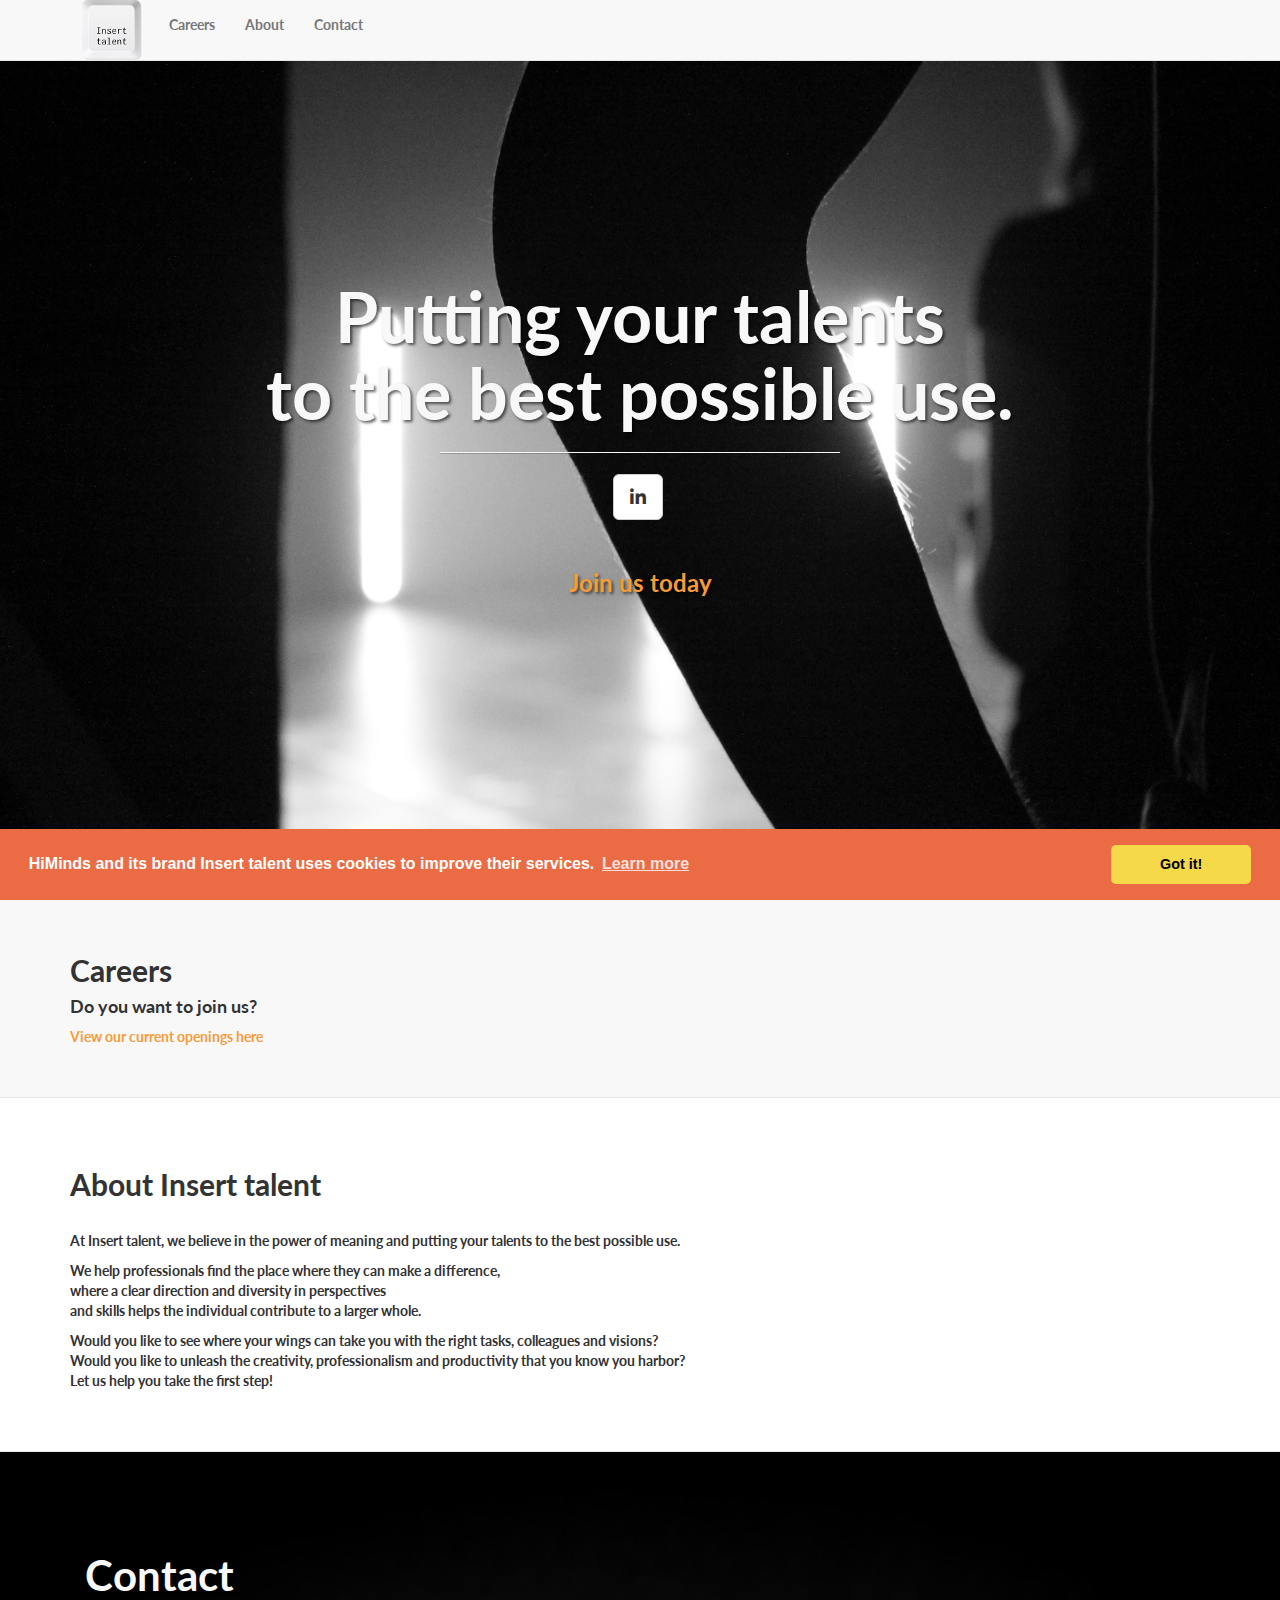
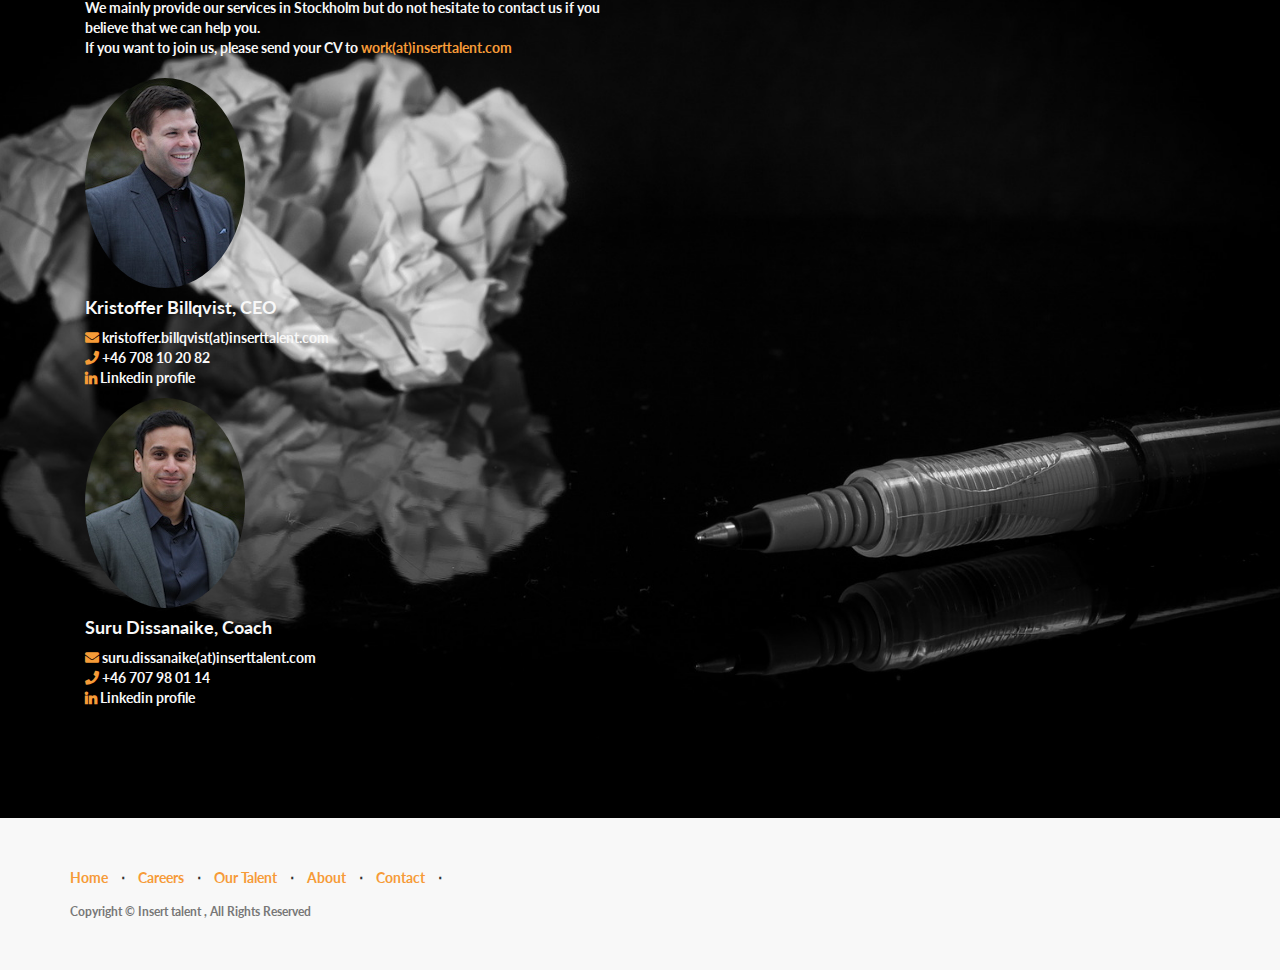
==== commit a6913ae7: "website update" ====
--- a/index.html
+++ b/index.html
@@ -73,10 +73,6 @@
                     <li>
                         <a class="page-scroll" href="#careers">Careers</a>
                     </li>
-                    <li>
-                        <a class="page-scroll" href="#talent">Our Talents</a>
-                    </li>
-
                     <li>
                         <a class="page-scroll" href="#about">About</a>
                     </li>
@@ -114,11 +110,6 @@
                             <h3>
                                 <a href="#careers">Join us today</a>
                             </h3>
-                            <h3>Or</h3>
-                            <h3>
-                                <a href="#talent">Checkout our talents that you can try & hire</a>
-                            </h3>
-
                         </div>
                     </div>
                 </div>
@@ -143,81 +134,10 @@
 
     </section>
 
-    <!-- talent Section -->
-    <section id="talent">
-        <div class="content-section-b">
-            <div class="container">
-                <h2>Our talents</h2>
-                <h5>For further details please contact kristoffer(at)inserttalent.com or give Kristoffer a call at +46
-                    708 10 20 82</h5>
-                <h5>Currently, the following talents are available for a try and hire:</h5>
-
-                <table class="table table-striped">
-                    <thead>
-                        <tr>
-                            <th scope="col">Ref</th>
-                            <th scope="col">Description</th>
-                            <th scope="col">Experience</th>
-                            <th scope="col">Language</th>
-                            <th scope="col">Availability</th>
-                            <th scope="col">Price</th>
-
-                        </tr>
-                    </thead>
-                    <tbody>
-                        <tr>
-                            <th scope="row">AX</th>
-                            <td>Citrix Developer</td>
-                            <td>10+ years experience</td>
-                            <td>English: fluent, Swedish: basic</td>
-                            <td>1 month from contract</td>
-                            <td> <a href="#"
-                                    onClick="MyWindow=window.open('it-ax.html','MyWindow','width=600,height=300'); return false;">Click
-                                    Here</a></td>
-                        </tr>
-                        <tr>
-                            <th scope="row">DX</th>
-                            <td>SAP Developer</td>
-                            <td>10+ years experience</td>
-                            <td>English: fluent, Swedish: basic</td>
-                            <td>To be discussed</td>
-                            <td> <a href="#"
-                                    onClick="MyWindow=window.open('it-dx.html','MyWindow','width=600,height=300'); return false;">Click
-                                    Here</a></td>
-                        </tr>
-                        <tr>
-                            <th scope="row">MX</th>
-                            <td>Experienced .NET BI Developer</td>
-                            <td>15+ years experience</td>
-                            <td>English: fluent, Swedish: basic</td>
-                            <td>1 month from contract</td>
-                            <td> <a href="#"
-                                    onClick="MyWindow=window.open('it-mx.html','MyWindow','width=600,height=300'); return false;">Click
-                                    Here</a></td>
-
-                        </tr>
-                        <tr>
-                            <th scope="row">SX</th>
-                            <td>Senior Realtime C/C++ Embedded & Network Software Developer</td>
-                            <td>15+ years experience</td>
-                            <td>English: fluent, Swedish: Basic</td>
-                            <td>To be discussed</td>
-                            <td> <a href="#"
-                                    onClick="MyWindow=window.open('it-sx.html','MyWindow','width=600,height=300'); return false;">Click
-                                    Here</a></td>
-
-                        </tr>
-                    </tbody>
-                </table>
-
-            </div>
-        </div>
-    </section>
-
 
     <!-- About Section -->
     <section id="about">
-        <div class="content-section-a">
+        <div class="content-section-b">
             <div class="container">
                 <h2>About Insert talent</h2>
                 <br />
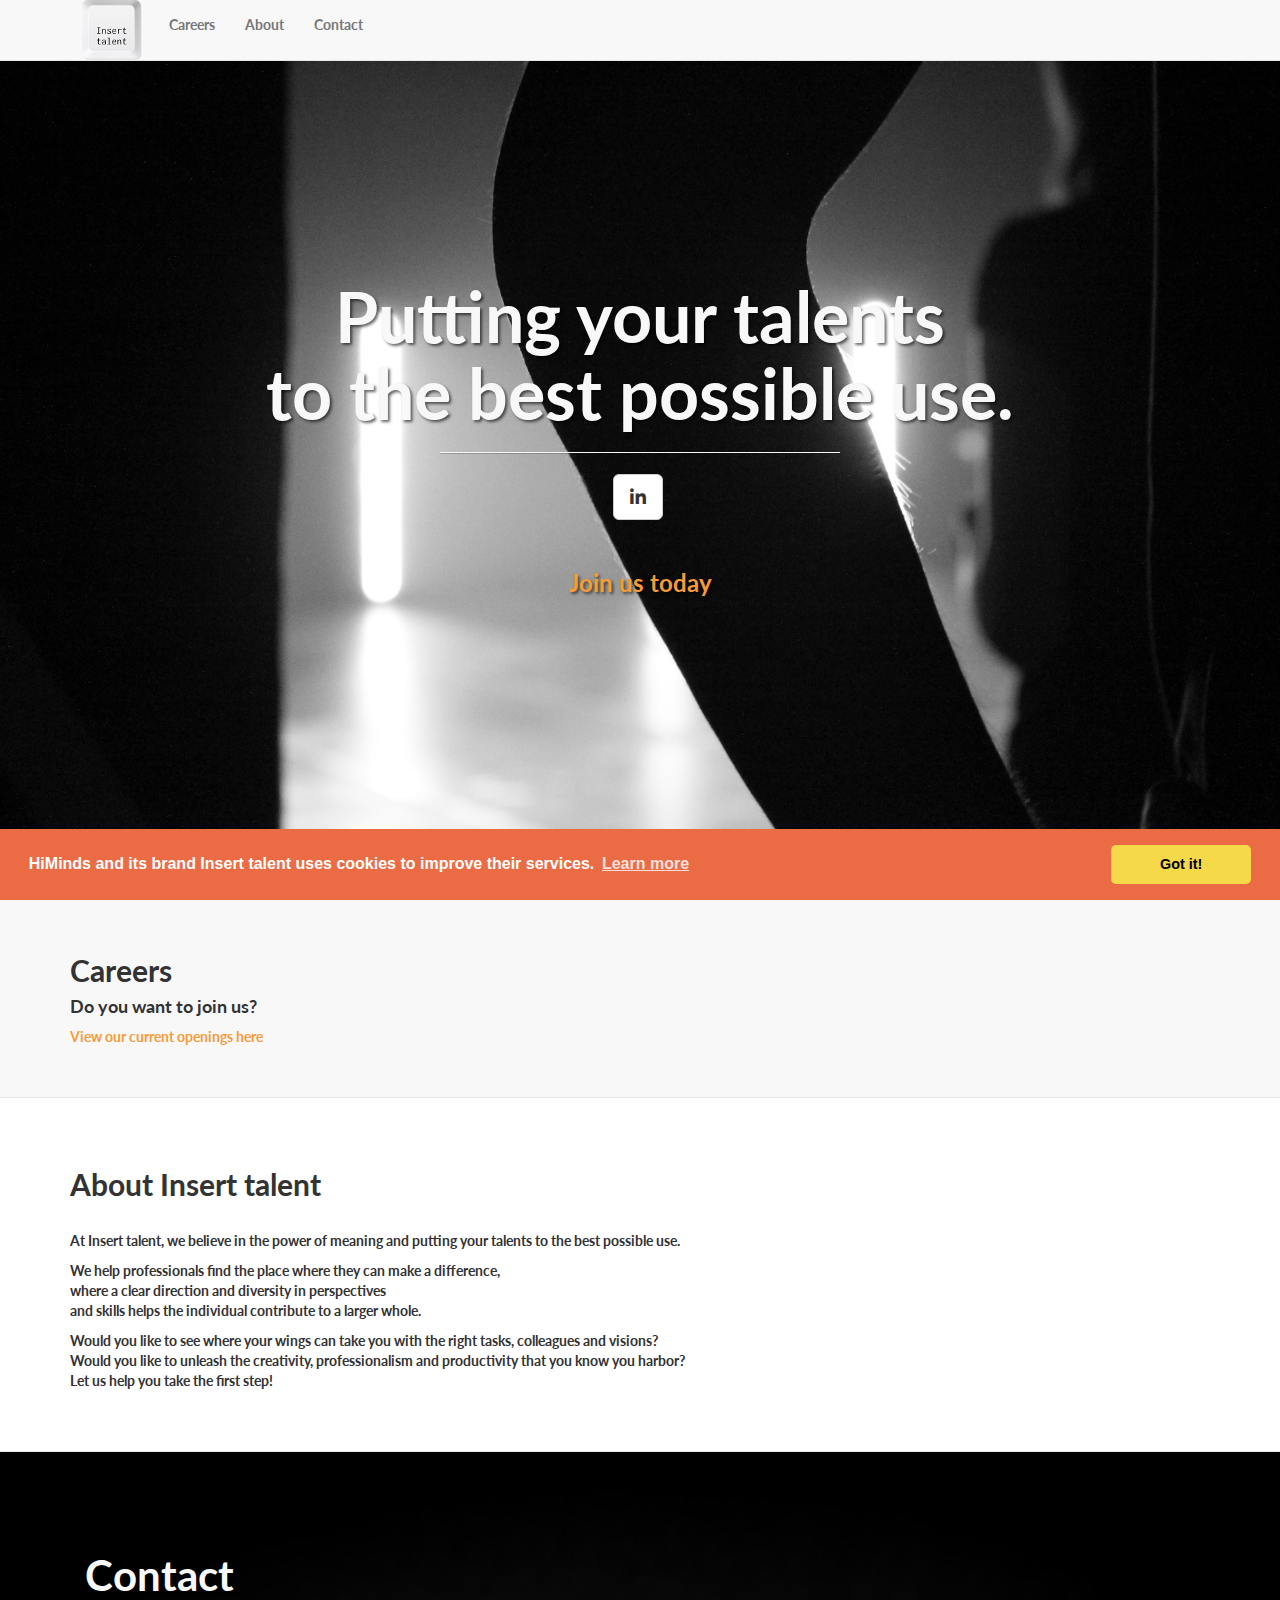
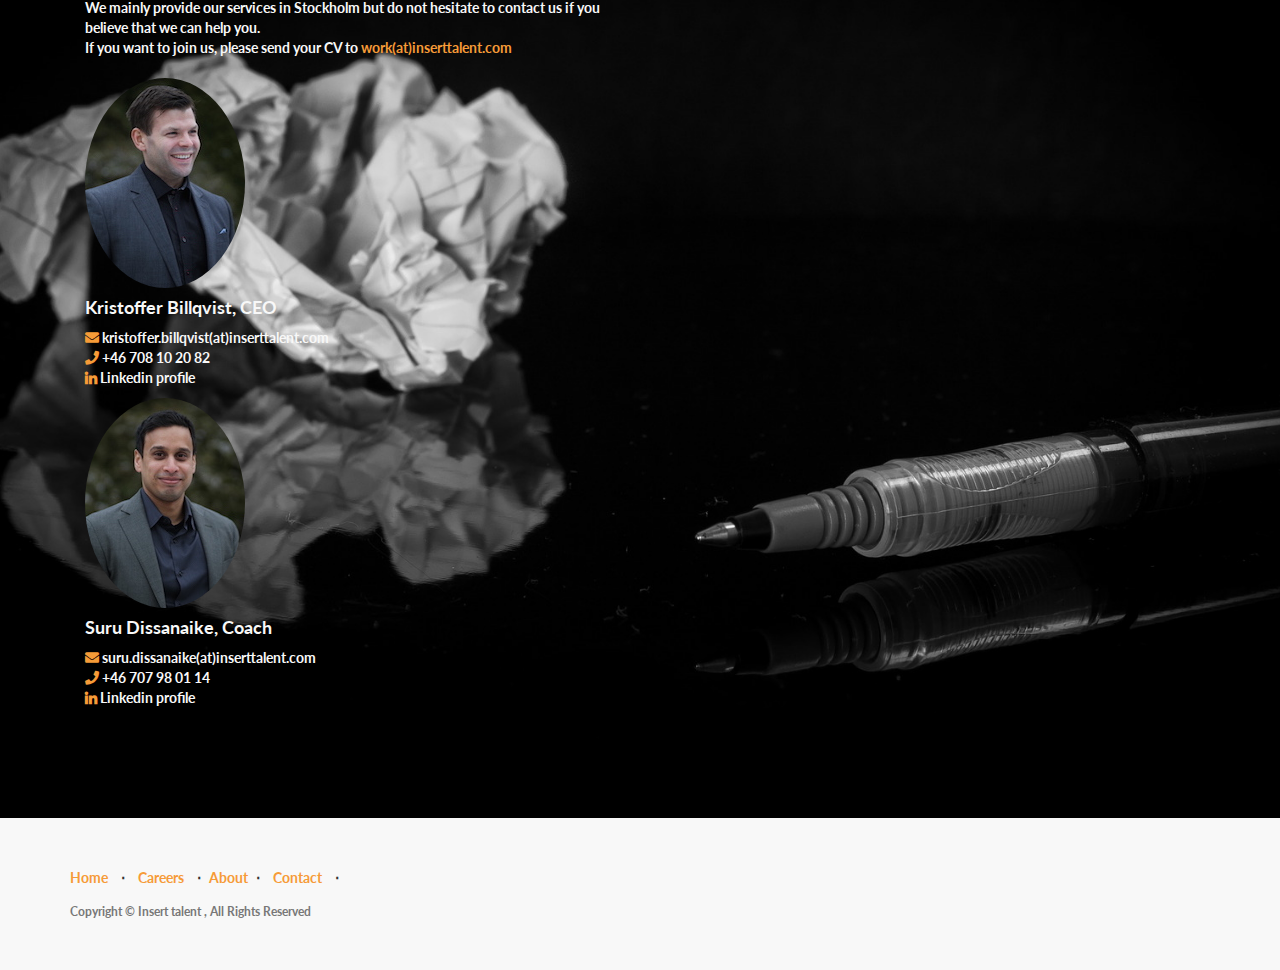
==== commit d4371b44: "removed talent" ====
--- a/index.html
+++ b/index.html
@@ -242,12 +242,6 @@
                             <a href="#careers">Careers</a>
                         </li>
                         <li class="footer-menu-divider">&sdot;</li>
-                        <li>
-                            <a href="#talent">Our Talent</a>
-                        </li>
-                        <li class="footer-menu-divider">&sdot;</li>
-
-                        <li>
                             <a href="#about">About</a>
                         </li>
                         <li class="footer-menu-divider">&sdot;</li>
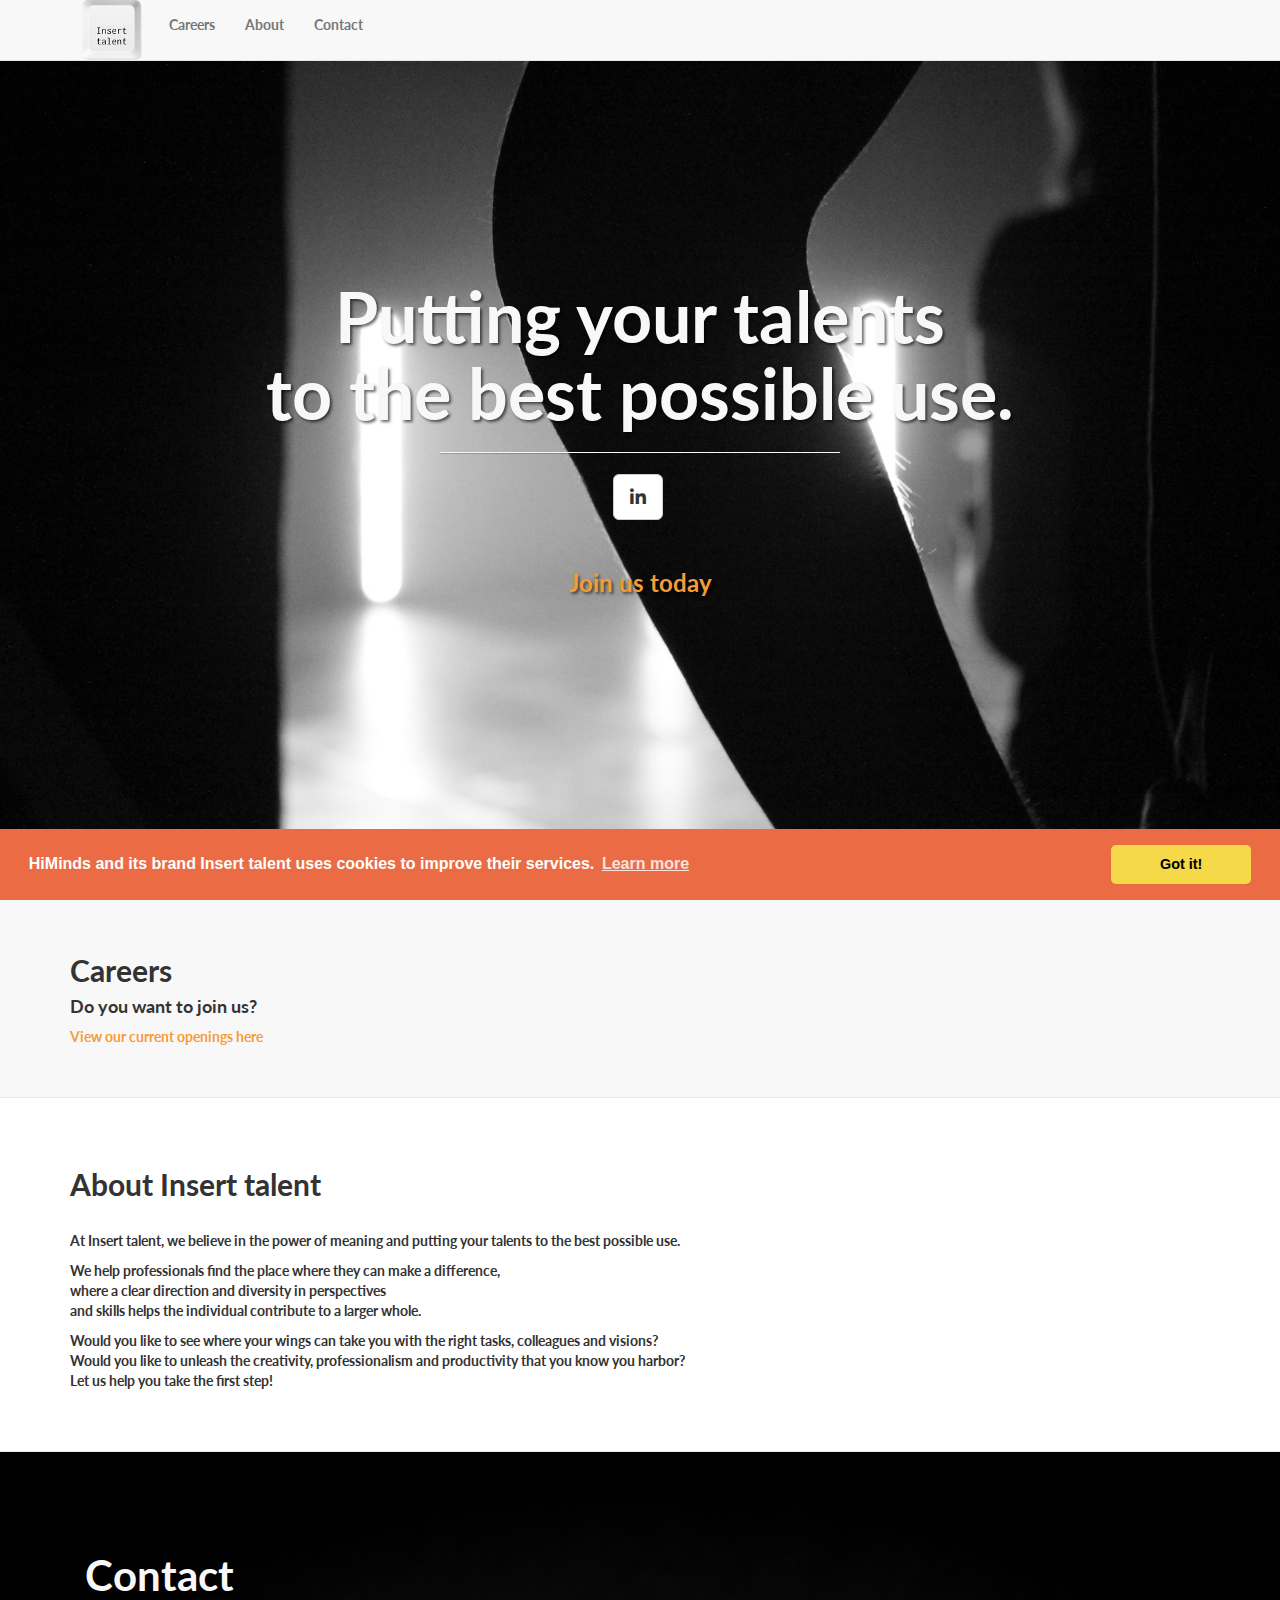
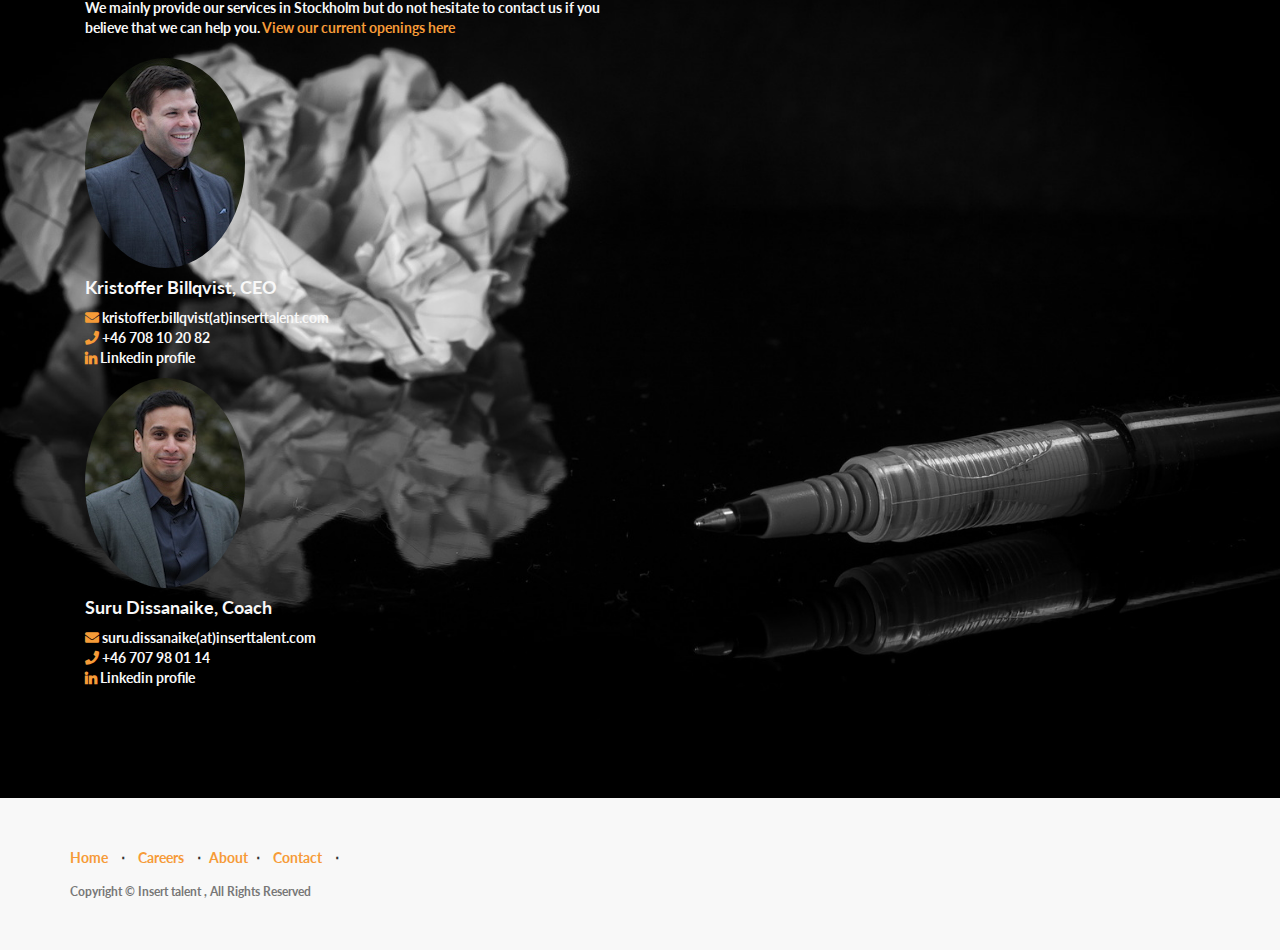
==== commit 48f69e14: "Update index.html" ====
--- a/index.html
+++ b/index.html
@@ -170,8 +170,7 @@
                     <h2>Contact</h2>
                     <p>We mainly provide our services in Stockholm but do not hesitate to contact
                         us if you believe that we can help you.
-                        <br />If you want to join us, please send your CV to
-                        <a href="mailto:work@inserttalent.com">work(at)inserttalent.com</a>
+                        <a href="https://youcru.it/faI4HD" target="_blank"> View our current openings here</a>
                     </p>
                     <div class="clearfix"></div>
 
@@ -309,4 +308,4 @@
 
 </body>
 
-</html>+</html>
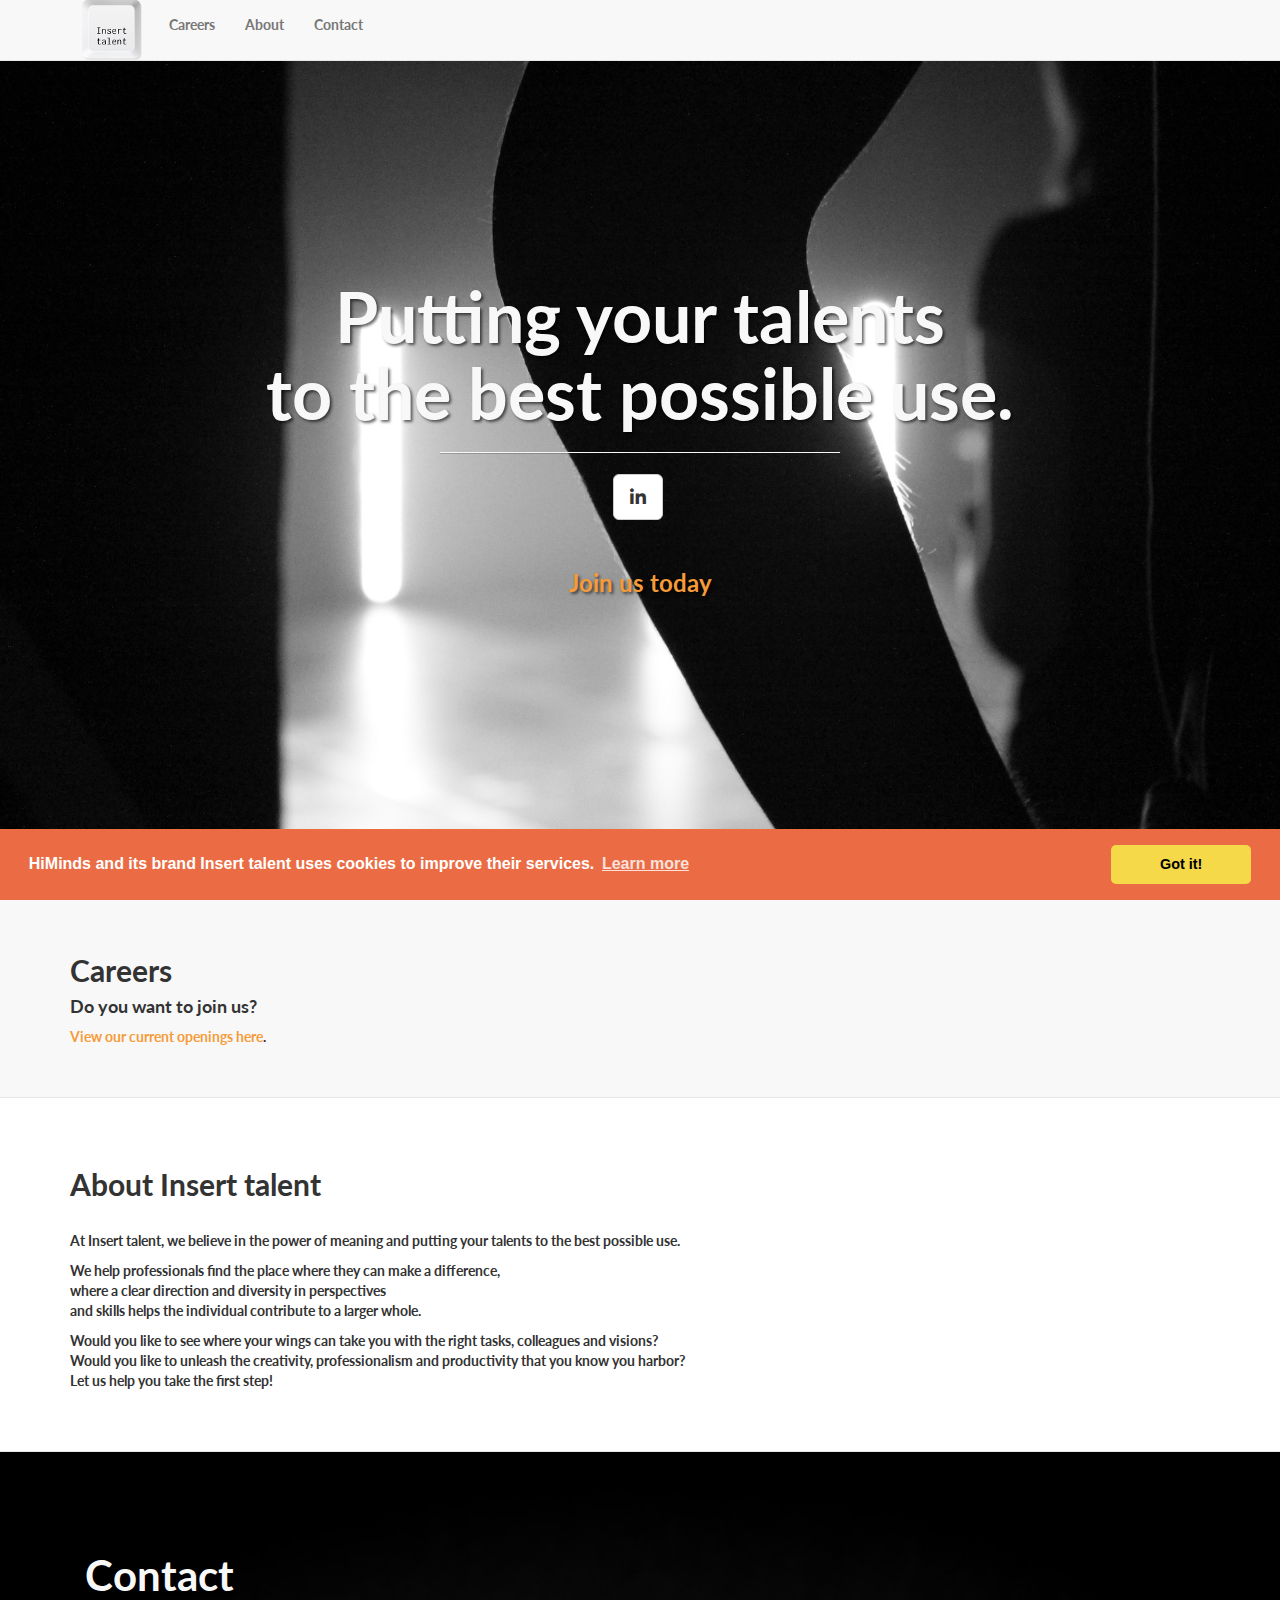
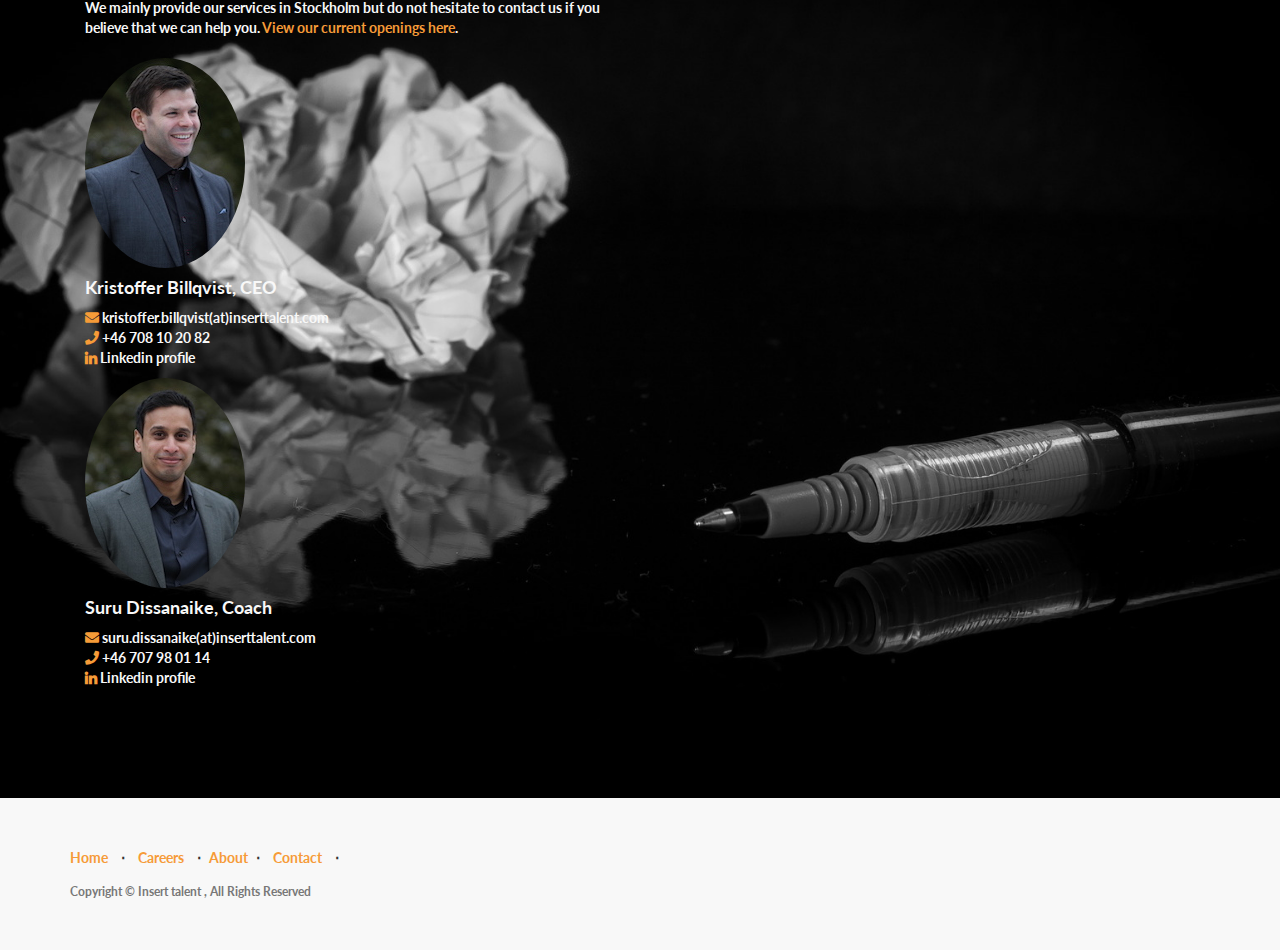
==== commit 641b68f5: "Update index.html" ====
--- a/index.html
+++ b/index.html
@@ -127,7 +127,7 @@
                 <h4>
                     Do you want to join us?
                 </h4>
-                <a href="https://youcru.it/faI4HD" target="_blank"> View our current openings here</a>
+                <a href="https://youcru.it/faI4HD" target="_blank"> View our current openings here</a>.
             </div>
         </div>
     </section>
@@ -170,7 +170,7 @@
                     <h2>Contact</h2>
                     <p>We mainly provide our services in Stockholm but do not hesitate to contact
                         us if you believe that we can help you.
-                        <a href="https://youcru.it/faI4HD" target="_blank"> View our current openings here</a>
+                        <a href="https://youcru.it/faI4HD" target="_blank"> View our current openings here</a>.
                     </p>
                     <div class="clearfix"></div>
 
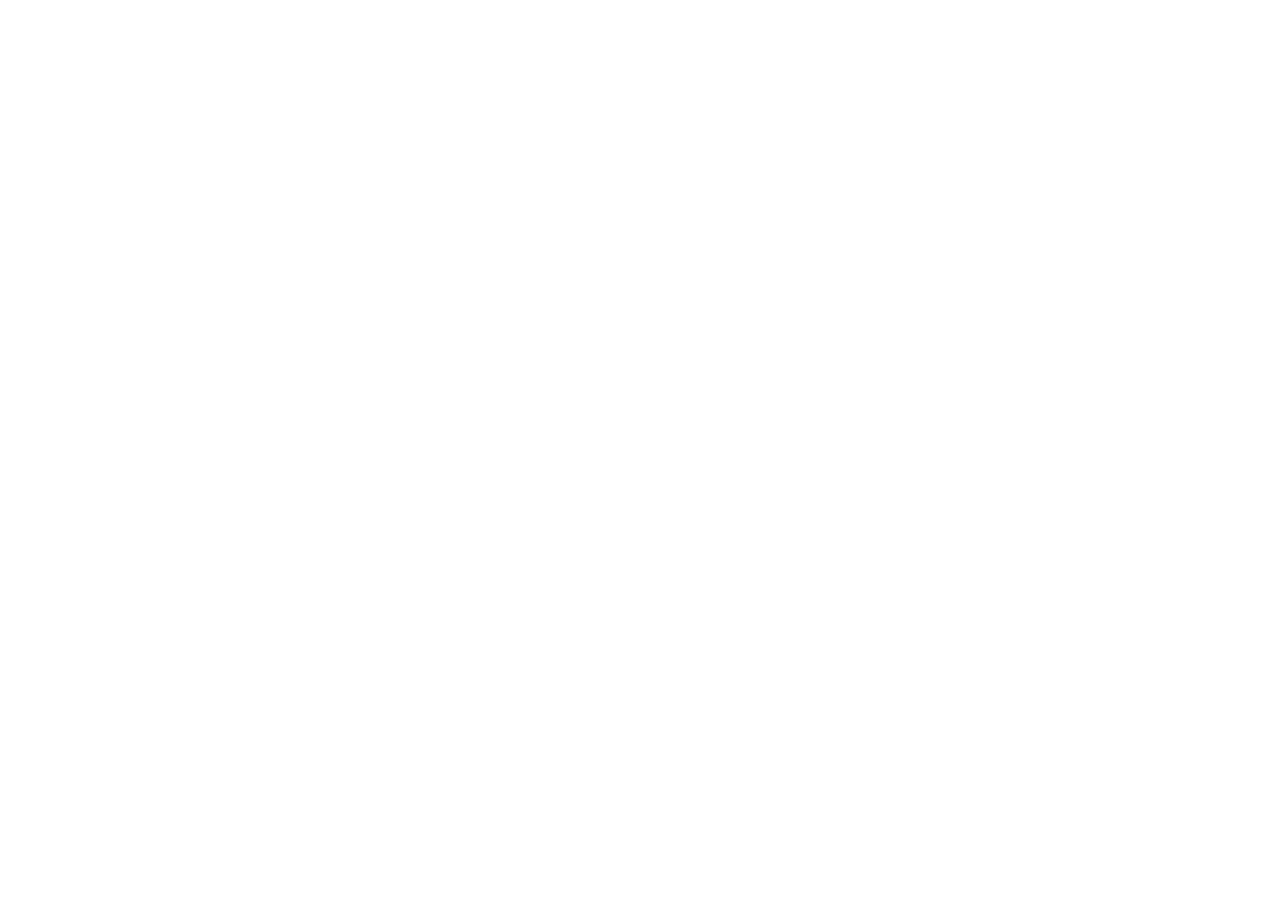
==== commit 9860dd8b: "Point to TT site." ====
--- a/index.html
+++ b/index.html
@@ -1,311 +1,10 @@
 <!DOCTYPE html>
 <html>
-
-<head>
-    <meta charset="utf-8">
-    <meta http-equiv="X-UA-Compatible" content="IE=edge">
-    <meta name="viewport" content="width=device-width, initial-scale=1">
-    <meta name="description" content=" Insert talent">
-    <meta name="author" content="Suru Dissanaike">
-
-    <title>Insert talent</title>
-
-    <!-- Bootstrap Core CSS -->
-    <link href="css/bootstrap.min.css" rel="stylesheet">
-
-    <!-- Custom CSS -->
-    <link href="css/landing-page.css" rel="stylesheet">
-
-    <!-- Custom Fonts -->
-    <link href="assets/css/fontawesome-all.min.css" rel="stylesheet">
-
-    <!-- Handle Code-->
-    <link href="assets/prism/prism.css" rel="stylesheet">
-
-    <!-- Handle Videos on our site-->
-    <link href="css/video-js.css" rel="stylesheet">
-
-    <link rel="shortcut icon" type="image/png" href="favicon.png" />
-
-    <link href="//fonts.googleapis.com/css?family=Lato:300,400,700,300italic,400italic,700italic" rel="stylesheet"
-        type="text/css">
-
-    <link rel="stylesheet" type="text/css" href="css/cookieconsent.min.css">
-
-
-</head>
-
-<body>
-    <!-- Navigation -->
-    <nav class="navbar navbar-default navbar-fixed-top" role="navigation">
-        <div class="container">
-            <!-- Brand and toggle get grouped for better mobile display -->
-            <div class="navbar-header page-scroll">
-                &nbsp; &nbsp;
-                <a href="#home">
-                    <img src="img/logo.png" max-width=100% height=auto>
-                </a>
-
-                <button type="button" class="navbar-toggle" data-toggle="collapse"
-                    data-target="#bs-example-navbar-collapse-1">
-                    <span class="sr-only">Toggle navigation</span>
-                    <span class="icon-bar"></span>
-                    <span class="icon-bar"></span>
-                    <span class="icon-bar"></span>
-                </button>
-            </div>
-
-            <!-- Collect the nav links, forms, and other content for toggling -->
-            <div class="collapse navbar-collapse" id="bs-example-navbar-collapse-1">
-                <ul class="nav navbar-nav navbar-left">
-                    <li>
-                        &nbsp;
-                    </li>
-                    <li>
-                        &nbsp;
-                    </li>
-                    <li>
-                        &nbsp;
-                    </li>
-                    <li>
-                        &nbsp;
-                    </li>
-                    <li>
-                        <a class="page-scroll" href="#careers">Careers</a>
-                    </li>
-                    <li>
-                        <a class="page-scroll" href="#about">About</a>
-                    </li>
-                    <li>
-                        <a class="page-scroll" href="#contact">Contact</a>
-                    </li>
-                </ul>
-            </div>
-            <!-- /.navbar-collapse -->
-        </div>
-        <!-- /.container -->
-    </nav>
-
-    <section id="home">
-        <!-- Header -->
-        <div class="intro-header">
-            <div class="container">
-                <div class="row">
-                    <div class="col-lg-12">
-                        <div class="intro-message">
-                            <h1>Putting your talents </h1>
-                            <h1>to the best possible use.</h1>
-
-                            <hr class="intro-divider">
-                            <ul class="list-inline intro-social-buttons">
-                                <li>
-                                    <a href="https://www.linkedin.com/company/inserttalent/"
-                                        class="btn btn-default btn-lg">
-                                        <i class="fab fa-linkedin-in"></i>
-                                        <span class="network-name"></span>
-                                    </a>
-                                </li>
-                            </ul>
-                            <br>
-                            <h3>
-                                <a href="#careers">Join us today</a>
-                            </h3>
-                        </div>
-                    </div>
-                </div>
-            </div>
-            <!-- /.container -->
-        </div>
-        <!-- /.intro-header -->
-
-    </section>
-    <!-- Careers Section -->
-    <section id="careers">
-        <div class="content-section-a">
-            <div class="container">
-                <h2>Careers</h2>
-                <h4>
-                    Do you want to join us?
-                </h4>
-                <a href="https://youcru.it/faI4HD" target="_blank"> View our current openings here</a>.
-            </div>
-        </div>
-    </section>
-
-    </section>
-
-
-    <!-- About Section -->
-    <section id="about">
-        <div class="content-section-b">
-            <div class="container">
-                <h2>About Insert talent</h2>
-                <br />
-                <p>
-                    At Insert talent, we believe in the power of meaning and putting your talents to the best possible
-                    use.
-                </p>
-                <p>
-                    We help professionals find the place where they can make a difference,
-                    <br> where a clear direction and diversity in perspectives
-                    <br> and skills helps the individual contribute to a larger whole.
-                    <br>
-                </p>
-                <p>
-                    Would you like to see where your wings can take you with the right tasks, colleagues and visions?
-                    <br> Would you like to unleash the creativity, professionalism and productivity that you know you
-                    harbor?
-                    <br> Let us help you take the first step!
-                    <br>
-                </p>
-
-            </div>
-        </div>
-    </section>
-
-    <section id="contact">
-        <div class="banner">
-            <div class="container">
-                <div class="col-lg-6">
-                    <h2>Contact</h2>
-                    <p>We mainly provide our services in Stockholm but do not hesitate to contact
-                        us if you believe that we can help you.
-                        <a href="https://youcru.it/faI4HD" target="_blank"> View our current openings here</a>.
-                    </p>
-                    <div class="clearfix"></div>
-
-                    <p>
-                    </p>
-
-                    <!--//Kristoffer-->
-                    <div class="profile">
-                        <img class="img-circle" src="img/kristoffer-contact.jpg" alt="" />
-                    </div>
-                    <!--//profile-->
-                    <h4 class="sub-title">Kristoffer Billqvist, CEO</h4>
-                    <p>
-                        <a href="mailto:kristoffer.billqvist@inserttalent.com">
-                            <i class="fa fa-envelope"></i>
-                        </a> kristoffer.billqvist(at)inserttalent.com
-                        <br>
-                        <a href="tel:+46708102082">
-                            <i class="fa fa-phone"></i>
-                        </a> +46 708 10 20 82
-                        <br>
-                        <a href="https://se.linkedin.com/in/kristofferj" target="_blank">
-                            <i class="fab fa-linkedin-in"> </i>
-                        </a> Linkedin profile
-
-                        <br>
-                    </p>
-                    <!--Kristoffer-->
-                    <!--Suru-->
-                    <!--//Suru-->
-                    <div class="profile">
-                        <img class="img-circle" src="img/suru-contact.jpg" alt="" />
-                    </div>
-                    <!--//profile-->
-                    <h4 class="sub-title">Suru Dissanaike, Coach</h4>
-                    <p>
-                        <a href="mailto:suru.dissanaike@inserttalent.com">
-                            <i class="fa fa-envelope"></i>
-                        </a> suru.dissanaike(at)inserttalent.com
-                        <br>
-                        <a href="tel:+46707980114">
-                            <i class="fa fa-phone"></i>
-                        </a> +46 707 98 01 14
-                        <br>
-                        <a href="https://se.linkedin.com/in/dissanaike" target="_blank">
-                            <i class="fab fa-linkedin-in"> </i>
-                        </a> Linkedin profile
-                        <br>
-                    </p>
-                    <!--Suru-->
-                </div>
-
-            </div>
-        </div>
-    </section>
-    <!-- /.banner -->
-    <!-- Footer -->
-    <footer>
-        <div class="container">
-            <div class="row">
-                <div class="col-md-8">
-                    <ul class="list-inline">
-                        <li>
-                            <a href="#home">Home</a>
-                        </li>
-                        <li class="footer-menu-divider">&sdot;</li>
-                        <li>
-                            <a href="#careers">Careers</a>
-                        </li>
-                        <li class="footer-menu-divider">&sdot;</li>
-                            <a href="#about">About</a>
-                        </li>
-                        <li class="footer-menu-divider">&sdot;</li>
-                        <li>
-                            <a href="#contact">Contact</a>
-                        </li>
-                        <li class="footer-menu-divider">&sdot;</li>
-                    </ul>
-                    <p class="copyright text-muted small">Copyright &copy; Insert talent , All Rights Reserved</p>
-                </div>
-
-                <!-- Insert talent thanks  Landing Page which is a free to use and open source. We also thank Bootstrap theme created by http://startbootstrap.com -->
-            </div>
-        </div>
-    </footer>
-
-    <!-- jQuery Version 1.11.0 -->
-    <script src="js/jquery-1.11.0.js"></script>
-
-    <!-- Plugin JavaScript -->
-    <script src="js/jquery.easing.min.js"></script>
-
-    <!-- Bootstrap Core JavaScript -->
-    <script src="js/bootstrap.min.js"></script>
-
-    <!-- Custom Theme JavaScript -->
-    <script src="js/landing-page.js"></script>
-
-    <!-- Global site tag (gtag.js) - Google Analytics -->
-    <script async src="https://www.googletagmanager.com/gtag/js?id=UA-114684501-1"></script>
-
-
-    <script src="js/cookieconsent.min.js"></script>
-
-
-    <script>
-        window.dataLayer = window.dataLayer || [];
-
-        function gtag() {
-            dataLayer.push(arguments);
-        }
-        gtag('js', new Date());
-
-        gtag('config', 'UA-114684501-1');
-
-        window.addEventListener("load", function () {
-            window.cookieconsent.initialise({
-                "palette": {
-                    "popup": {
-                        "background": "#eb6c44",
-                        "text": "#ffffff"
-                    },
-                    "button": {
-                        "background": "#f5d948"
-                    }
-                },
-                "theme": "classic",
-                "content": {
-                    "message": "HiMinds and its brand Insert talent uses cookies to improve their services. ",
-                    "href": "https://www.himinds.com/pdf/DataProtectionPolicy.pdf"
-                }
-            })
-        });
-    </script>
-
-</body>
-
-</html>
+   <head>
+      <title>Insert Talent Website</title>
+      <meta http-equiv = "refresh" content = "0; url = https://web.inserttalent.com" />
+   </head>
+   <body>
+      <p>InsertTalent.com</p>
+   </body>
+</html>